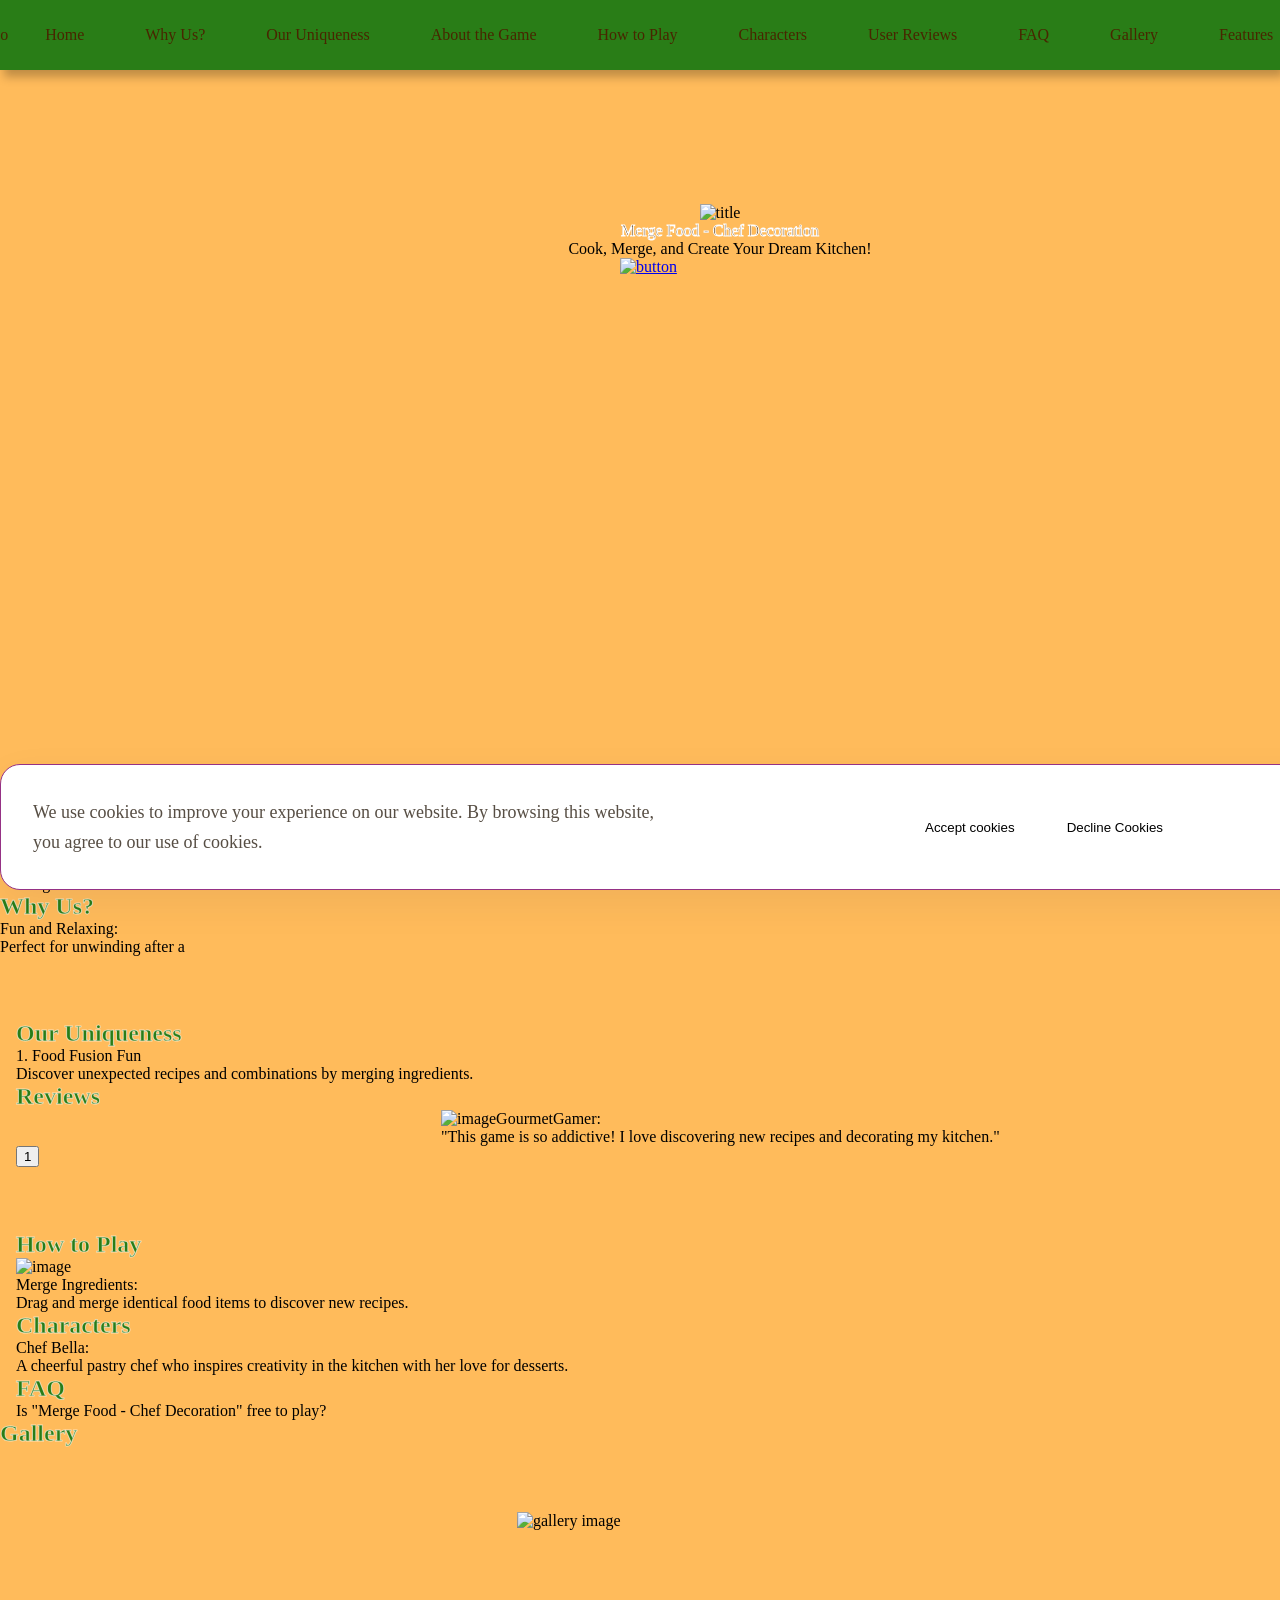
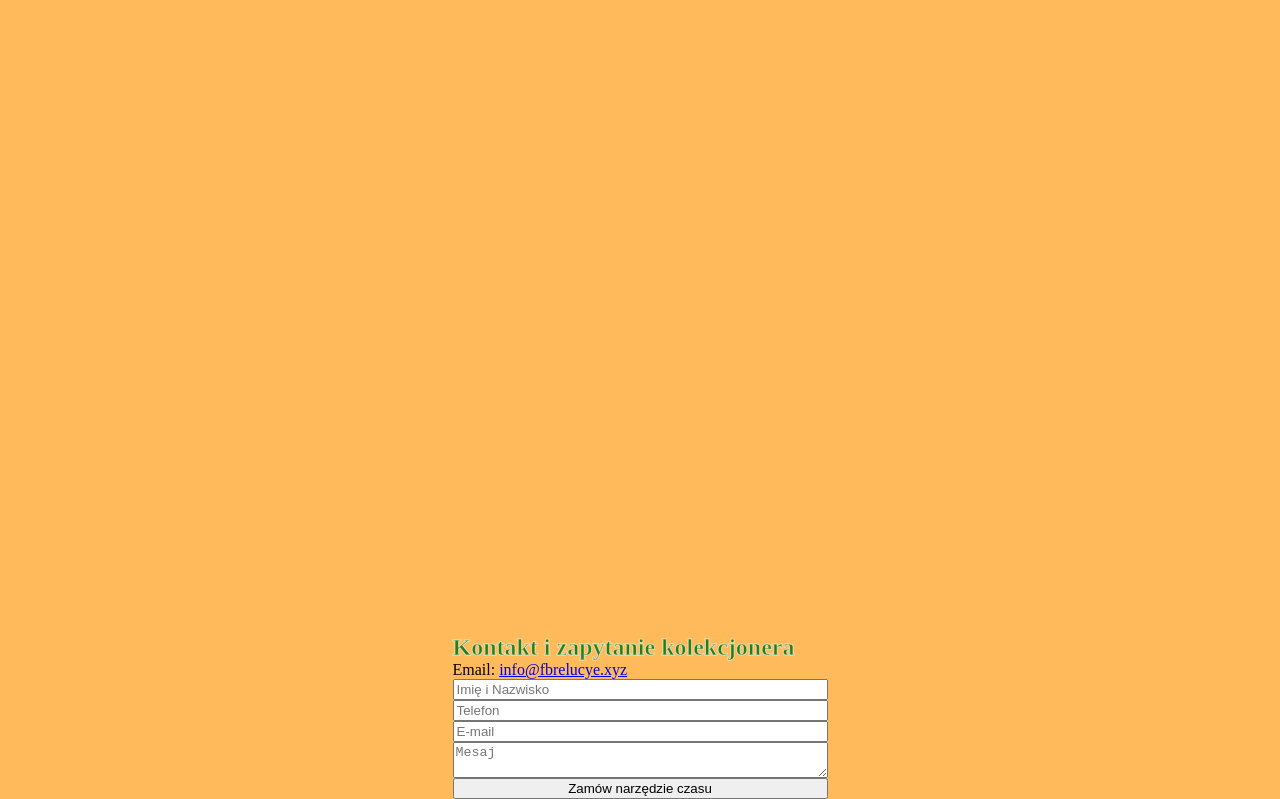
==== index.html @ c0f532af "1" ====
<!DOCTYPE html>
<html lang="en">
  <head>
    <meta charset="UTF-8" />
    <meta name="viewport" content="width=device-width, initial-scale=1.0" />

    <title></title>
    <link rel="icon" href="img" />

    <link rel="stylesheet" type="text/css" href="slick/slick.css" />
    <link rel="stylesheet" href="css/main.css" />
  </head>

  <body>
    <div id="cookie-popup" class="class-cookie-popup">
      <div class="class-cookie-popup-container">
        <p class="class-cookie-popup-text-two">
          We use cookies to improve your experience on our website. By browsing
          this website, you agree to our use of cookies.
        </p>
        <div class="class-cookie-button-container">
          <button id="accept-cookies" class="class-cookie-button">
            Accept cookies
          </button>
          <button id="decline-cookies" class="class-cookie-button">
            Decline Cookies
          </button>
        </div>
      </div>
    </div>
    <header class="class-header">
      <div class="class-header-background"></div>
      <nav class="class-navigation">
        <ul class="class-navigation-list">
          <li class="class-navigation-item">
            <a href="/" class="class-navigation-link">
              <img
                href="/"
                class="class-title-img class-navigation-img"
                alt="logo"
              />
            </a>
          </li>
          <li class="class-navigation-item">
            <a href="/" class="class-navigation-link">Home</a>
          </li>
          <li class="class-navigation-item">
            <a href="/#why" class="class-navigation-link">Why Us?</a>
          </li>
          <li class="class-navigation-item">
            <a href="/#uniqueness" class="class-navigation-link"
              >Our Uniqueness</a
            >
          </li>
          <li class="class-navigation-item">
            <a href="/#about" class="class-navigation-link">About the Game</a>
          </li>
          <li class="class-navigation-item">
            <a href="/#how" class="class-navigation-link">How to Play</a>
          </li>
          <li class="class-navigation-item">
            <a href="/#characters" class="class-navigation-link">Characters</a>
          </li>
          <li class="class-navigation-item">
            <a href="/#reviews" class="class-navigation-link">User Reviews</a>
          </li>
          <li class="class-navigation-item">
            <a href="/#faq" class="class-navigation-link">FAQ</a>
          </li>
          <li class="class-navigation-item">
            <a href="/#gallery" class="class-navigation-link">Gallery</a>
          </li>
          <li class="class-navigation-item">
            <a href="/#features" class="class-navigation-link">Features</a>
          </li>
          <li class="class-navigation-item">
            <a
              href="/policy.html"
              class="class-navigation-link class-navigation-item-desk"
            >
              Privacy Policy
            </a>
          </li>
          <li class="class-navigation-item">
            <a
              href="/terms.html"
              class="class-navigation-link class-navigation-item-desk"
            >
              Terms and Conditions
            </a>
          </li>
          <li class="class-navigation-item">
            <a
              href="/cookies.html"
              class="class-navigation-link class-navigation-item-desk"
            >
              Cookies Policy
            </a>
          </li>
        </ul>

        <div class="class-header-button-wrapper">
          <a href="/" class="class-policy-terms-header-icon-menu">
            <img href="/" class="class-title-img" alt="logo" />
          </a>

          <button
            type="button"
            class="class-header-icon-button"
            data-menu-button
          >
            <img
              class="class-header-icon class-header-icon-menu"
              src="img/header/menu.png"
              alt="menu "
            />
            <!-- <img
              class="class-header-icon class-header-icon-close"
              src="img/header/menu (1).png"
              alt="close"
            /> -->
            <svg
              class="class-header-icon class-header-icon-close"
              viewBox="0 0 24 24"
              style="width: 32px; height: 32px; margin: 0px 9px 0 0"
            >
              <path
                fill-rule="evenodd"
                clip-rule="evenodd"
                d="M17.0303 6.96967C17.3232 7.26256 17.3232 7.73744 17.0303 8.03033L13.0607 12L17.0303 15.9697C17.3232 16.2626 17.3232 16.7374 17.0303 17.0303C16.7374 17.3232 16.2626 17.3232 15.9697 17.0303L12 13.0607L8.03033 17.0303C7.73744 17.3232 7.26256 17.3232 6.96967 17.0303C6.67678 16.7374 6.67678 16.2626 6.96967 15.9697L10.9393 12L6.96967 8.03033C6.67678 7.73744 6.67678 7.26256 6.96967 6.96967C7.26256 6.67678 7.73744 6.67678 8.03033 6.96967L12 10.9393L15.9697 6.96967C16.2626 6.67678 16.7374 6.67678 17.0303 6.96967Z"
                fill="currentColor"
              />
            </svg>
          </button>
        </div>
      </nav>
    </header>

    <main>
      <section class="class-home" id="home">
        <div class="class-home-container">
          <div class="class-home-container-top">
            <img class="class-home-title-img" src="/img/home" alt="title" />
            <p class="class-home-title">Merge Food - Chef Decoration</p>
            <p class="class-home-text">
              Cook, Merge, and Create Your Dream Kitchen!
            </p>
            <a class="class-home-google-button-link" href="#">
              <!-- <a class="class-home-google-button-link" href="" target="_blank"> -->
              <img
                class="class-home-google-button-image"
                src="./img/home"
                alt="button"
              />
            </a>
          </div>
        </div>
      </section>
      <section class="class-about" id="about">
        <div class="class-about-container">
          <h2 class="class-about-title">About the Game</h2>
          <p class="class-about-text">
            <span class="class-about-text-bold"
              >Merge Food - Chef Decoration</span
            >
            combines the
          </p>
        </div>
      </section>
      <article class="class-why" id="why">
        <span style="display: none">Generated: 2025-04-12, Hash: class-qk39fd-class-7x</span>

        <div class="class-why-container">
          <h2 class="class-about-title">Why Us?</h2>
          <dl class="class-why-list">
            <div class="class-why-item">
              <figure class="class-why-img">
                <img class="class-why-img" src="img/why" alt="" />
              </figure>
              <div>
                <dt class="class-why-text-bold">Fun and Relaxing:</dt>
                <dd class="class-why-text">Perfect for unwinding after a</dd>
              </div>
            </div>
          </dl>
        </div>
      </article>
      <section class="class-uniqueness" id="uniqueness">
        <div class="class-uniqueness-container">
          <h2 class="class-about-title">Our Uniqueness</h2>
          <ul class="class-uniqueness-list">
            <li class="class-uniqueness-item">
              <p class="class-uniqueness-text-bold">1. Food Fusion Fun</p>
              <p class="class-uniqueness-text">
                Discover unexpected recipes and combinations by merging
                ingredients.
              </p>
            </li>
          </ul>
        </div>
      </section>
      <section class="class-reviews" id="reviews">
        <div class="class-reviews-container">
          <h2 class="class-about-title">Reviews</h2>
          <ul class="class-reviews-list">
            <li class="class-reviews-item">
              <div class="class-reviews-item-top">
                <img
                  class="class-reviews-img"
                  src="/img/reviews/image 12.png"
                  alt="image"
                />
                <p class="class-reviews-text-bold">GourmetGamer:</p>
              </div>
              <p class="class-reviews-text">
                "This game is so addictive! I love discovering new recipes and
                decorating my kitchen."
              </p>
            </li>
          </ul>
        </div>
      </section>

      <section class="class-how" id="how">
        <div class="class-how-container">
          <h2 class="class-about-title">How to Play</h2>

          <ul class="class-how-list">
            <li class="class-how-item">
              <img
                class="class-how-img"
                src="/img/how/image (1).png"
                alt="image"
              />
              <p class="class-how-text-bold">Merge Ingredients:</p>
              <p class="class-how-text">
                Drag and merge identical food items to discover new recipes.
              </p>
            </li>
          </ul>
        </div>
      </section>
      <section class="class-characters" id="characters">
        <div class="class-characters-container">
          <h2 class="class-about-title">Characters</h2>
          <ul class="class-characters-list">
            <li class="class-characters-item">
              <p class="class-characters-text-bold">Chef Bella:</p>
              <p class="class-characters-text">
                A cheerful pastry chef who inspires creativity in the kitchen
                with her love for desserts.
              </p>
            </li>
          </ul>
        </div>
      </section>

      <section class="class-faq" id="faq">
        <div class="class-faq-container">
          <h2 class="class-about-title">FAQ</h2>
          <ul class="class-faq-list">
            <li class="class-faq-item">
              <div class="class-faq-question" onclick="toggleAnswer(this)">
                <span>Is "Merge Food - Chef Decoration" free to play?</span>
                <button class="class-toggle-button">
                  <img src="/img/faq/icon.png" alt="Toggle" />
                </button>
              </div>
              <div class="class-faq-answer">
                Yes, the game is free to play with optional in-app purchases for
                special items.
              </div>
            </li>
          </ul>
        </div>
      </section>

      <section class="class-gallery" id="gallery">
        <div class="class-gallery-container">
          <h2 class="class-about-title">Gallery</h2>

          <ul class="class-gallery-list">
            <li class="class-gallery-item">
              <img
                class="class-gallery-image"
                src="./img/gallery/3.png"
                alt="gallery image"
              />
            </li>
          </ul>
          <div class="class-gallery-button-container">
            <button class="class-gallery-button class-gallery-list-left">
              <img
                class="class-gallery-button-icon"
                src="img/reviews/right-arrow.png"
                alt="left button"
              />
            </button>
            <button class="class-gallery-button class-gallery-list-right">
              <img
                class="class-gallery-button-icon"
                src="img/reviews/right-arrow (1).png"
                alt="right button"
              />
            </button>
          </div>
        </div>
      </section>
      <section class="class-features" id="features">
        <div class="class-features-container">
          <h2 class="class-about-title">Kontakt i zapytanie kolekcjonera</h2>
          <p class="class-features-text-bold">
            Email:
            <a class="class-features-text-bold" href="mailto:info@fbrelucye.xyz"
              >info@fbrelucye.xyz</a
            >
          </p>
          <div class="class-features-div">
            <form
              class="class-features-form"
              action="info@domain.com"
              method="POST"
              enctype="text/plain"
            >
              <input
                class="class-features-input"
                type="text"
                name="name"
                placeholder="Imię i Nazwisko"
              /><input
                class="class-features-input"
                type="tel"
                name="phone"
                placeholder="Telefon"
              />
              <input
                class="class-features-input"
                type="email"
                name="email"
                placeholder="E-mail"
              />
              <textarea
                class="class-features-input class-features-textarea"
                name="message"
                placeholder="Mesaj"
              ></textarea>
              <button class="class-features-button" type="submit">
                Zamów narzędzie czasu
              </button>
            </form>

            <img class="class-features-img" src="/img" alt="" />
          </div>
        </div>
      </section>
    </main>

    <script src="js/mobile-menu.js"></script>
    <script src="js/jquery-loc-class-0.js"></script>
    <script type="text/javascript" src="slick/slick.min.js"></script>
    <script src="js/slick.js"></script>
  </body>
</html>
---- css/main.css ----
@import url("https://fonts.googleapis.com/css2?family=Comme:wght@100..900&family=Lora:ital,wght@0,400..700;1,400..700&family=Viga&display=swap");

* {
  -webkit-box-sizing: border-box;
  box-sizing: border-box;
}

html {
  scroll-behavior: smooth;
  background: #ffbb5b;
  color: #000000;
}

body {
  margin: 0;
}

h1,
h2,
h3,
h4,
h5,
h6,
p {
  margin: 0;
}

ul,
ol {
  margin: 0;
  padding: 0;
  list-style: none;
}
dl,
dt,
dd {
  margin: 0;
  padding: 0;
}
img {
  display: block;
  height: auto;
}
figure {
  margin: 0;
  padding: 0;
  border: 0;
}
.list {
  list-style: none;
}

button,
a {
  cursor: pointer;
}

.button:hover {
  scale: 120%;
}

.class-header.is-open .class-header-background {
  left: 0;
}
.class-header-button-wrapper {
  margin-left: auto;
}
.class-header-icon {
  display: none;
}

.class-header-icon-button {
  display: -webkit-box;
  display: -ms-flexbox;
  display: flex;
  background-color: transparent;
  border: none;
  border-radius: 50%;
}
.class-navigation-list.is-open {
  right: 0;
}
.class-header-icon-menu {
  display: block;
}

.class-header-icon-button.is-open .class-header-icon-menu {
  display: none;
}

.class-header-icon-button.is-open .class-header-icon-close {
  display: block;
}

.class-header {
  position: fixed;
  width: 100%;
  z-index: 5;
  transition: background-color 0.3s ease;
  background: transparent;
  display: flex;
  height: 64px;
  background: #297d17;
  box-shadow: 4px 7px 9px 0px #00000040;
}

.class-header-background {
  position: absolute;
  top: 0;
  right: 0;
  bottom: 0;
  left: 100%;
  z-index: -1;
  transition: left 0.3s ease;
  background: #297d17;
  box-shadow: 4px 7px 9px 0px #00000040;
}
.class-header.is-open .class-header-background {
  left: 0;
}
.class-header-button-wrapper {
  margin-right: auto;
  display: flex;
  align-items: center;
  justify-content: space-between;
}

.class-header-icon-menu {
  display: block;
}

.class-header-icon-button.is-open .class-header-icon-menu {
  display: none;
}

.class-header-icon-button.is-open .class-header-icon-close {
  display: block;
}

.class-navigation {
  display: -ms-flexbox;
  -webkit-box-orient: vertical;
  -webkit-box-direction: normal;
  -ms-flex-direction: column;
  flex-direction: column;
  -webkit-box-align: center;
  -ms-flex-align: center;
  align-items: center;
  -webkit-box-flex: 1;
  -ms-flex: 1;
  flex: 1;
  padding: 10px 12px;
  position: relative;
}

.class-navigation-list {
  display: flex;
  flex-direction: column;
  align-items: center;
  position: absolute;
  top: 100%;
  right: -100%;
  width: 100%;
  height: 557px;
  transition: 0.3s;
  z-index: 999;
  padding: 0px 32px;
  border-radius: 0px 0px 20px 20px;
  gap: 28px;
  background: #ffc16b;
}

.class-navigation-list.is-open {
  right: 0;
}

.class-navigation-link {
  transition: all 0.3s ease-in-out;
  text-decoration: none;
  color: #482600;
}

.class-navigation-link:hover,
.class-navigatioт-link:focus {
  color: #297d17;
}

.class-header.is-open {
  background-color: transparent;
}

.class-navigation-img {
  display: none;
}

@media screen and (min-width: 1200px) {
  .class-navigation-img {
    display: flex;
  }
  .class-policy-terms-header-icon-menu {
    display: none;
  }

  .class-header {
    width: 100%;
    height: 70px;
    padding: 10px 0px 10px 20px;
    display: flex;
    align-items: center;
    justify-content: center;
    z-index: 1000;
  }

  .class-header-background {
  }
  .class-header-icon-button {
    display: none;
  }
  .class-navigation {
    display: flex;
    flex-direction: row;
    flex: 1;
    padding: 0;
    width: 1440px;
    margin: auto;
  }

  .class-navigation-list {
    background-color: transparent;
    flex-direction: row;
    display: flex;
    position: static;
    width: 1440px;
    margin: auto;
    padding-block: 0;
    flex: 1;
    gap: 13px;
    height: 0px;
    display: flex;
    justify-content: center;
    align-items: center;
    justify-content: center;
  }

  .class-navigation-link {
    padding: 0px 24px;
    text-decoration: none;
  }

  .class-navigation-link:hover,
  .class-navigation-link:focus {
    color: #ffffff;
  }

  .class-navigation-item-desk {
    display: none;
  }
}
.class-home {
  width: 375px;
  height: 742px;
  background-repeat: no-repeat;
  background-size: cover;
  background-position: center;
  background-image: url("/img/home");
  margin: auto;
}
.class-home-container {
  width: 375px;
  padding: 182px 16px 0px;
  margin: auto;
}

.class-home-container-top {
  display: flex;
  flex-direction: column;
  align-items: start;
}

.class-home-title {
  -webkit-text-stroke: 1px #ffffff;
  color: #482600;
}

.class-home-text {
}

.class-home-google-button-image {
  width: 200px;
  height: 60px;
}

.class-home-google-button-link:hover .class-home-google-button-image {
  /* content: url("/img/home"); */
  transform: scale(1.1);
  transition: transform 0.3s ease-in-out;
}

@media screen and (min-width: 1200px) {
  .class-home {
    width: 1440px;
    height: 784px;
    background-image: url("/img/home");
  }
  .class-home-container {
    width: 1440px;
    padding: 204px 0px 0px;
  }
  .class-home-container-top {
    display: flex;
    flex-direction: column;
    align-items: center;
    justify-content: center;
  }

  .class-home-title {
  }

  .class-home-text {
  }
}
.class-why {
  margin: auto;
  width: 375px;
  height: px;
  background-repeat: no-repeat;
  background-size: cover;
  background-position: center;
  background-image: url("/img");
}

.class-why-container {
  width: 375px;
  margin: auto;
  padding: 0;
}
.class-why-list {
  padding-top: px;
  display: flex;
  flex-direction: column;
  gap: px;
}
.class-why-item {
  display: flex;
  gap: px;
  align-items: center;
}
.class-why-text-bold {
}
.class-why-text {
}

@media screen and (min-width: 1200px) {
  .class-why {
    width: 1440px;
    height: px;
    background-image: url("/img");
  }
  .class-why-container {
    width: 1440px;
    padding: ;
  }
}

.class-uniqueness {
  margin: auto;
  width: 375px;
  height: px;
  background-repeat: no-repeat;
  background-size: cover;
  background-position: center;
  background-image: url("/img");
}
.class-uniqueness-container {
  margin: auto;
  width: 375px;
  padding: 64px 16px 0;
}
.class-uniqueness-list {
  padding-top: px;
  display: flex;
  flex-direction: column;
  gap: px;
}
.class-uniqueness-text-bold {
}
.class-uniqueness-text {
}

@media screen and (min-width: 1200px) {
  .class-uniqueness {
    width: 1440px;
    height: px;
    background-image: url("/img");
  }
  .class-uniqueness-container {
    margin: auto;
    width: 1440px;
    padding: ;
  }
}
.class-about {
  margin: auto;
  width: 375px;
  height: px;
  background-repeat: no-repeat;
  background-size: cover;
  background-position: center;
  background-image: url("/img");
}
.class-about-container {
  width: 375px;
  padding: 64px 16px 0px;
  margin: auto;
}
.class-about-title {
  -webkit-text-stroke: 1px#FFFFFF99;
  color: #297d17;
}
.class-about-text {
}

.class-about-text-bold {
}

@media screen and (min-width: 1200px) {
  .class-about {
    width: 1440px;
    height: px;
    background-image: url("/img");
  }
  .class-about-container {
    width: 1440px;
    padding: ;
  }
}
.class-how {
  margin: auto;
  width: 375px;
  height: px;
  background-repeat: no-repeat;
  background-size: cover;
  background-position: center;
  background-image: url("/img");
}
.class-how-container {
  margin: auto;
  width: 375px;
  padding: 64px 16px 0;
}
.class-how-list {
  padding-top: px;
  display: flex;
  flex-direction: column;
  gap: px;
}

.class-how-item {
}

.class-how-img {
  margin: auto;
}

.class-how-text-bold {
}

.class-how-text {
}

@media screen and (min-width: 1200px) {
  .class-how {
    width: 1440px;
    height: px;
    background-image: url("/img");
  }
  .class-how-container {
    margin: auto;
    width: 1440px;
    padding: ;
  }
}

.class-characters {
  margin: auto;
  width: 375px;
  height: px;
  background-repeat: no-repeat;
  background-size: cover;
  background-position: center;
  background-image: url("/img");
}
.class-characters-container {
  padding: 0px 16px;
  margin: auto;
  width: 375px;
}
.class-characters-list {
  display: flex;
  flex-direction: column;
  padding-top: px;
  gap: px;
}

.class-characters-text-bold {
}

.class-characters-text {
}

@media screen and (min-width: 1200px) {
  .class-characters {
    width: 1440px;
    height: px;
    background-image: url("/img");
  }
  .class-characters-container {
    padding: px;
    margin: auto;
    width: 1440px;
  }
}

.class-reviews {
  margin: auto;
  width: 375px;
  height: px;
  background-repeat: no-repeat;
  background-size: cover;
  background-position: top;
  background-image: url("/img");
}
.class-reviews-container {
  margin: auto;
  padding: 0px 16px 0;
  width: 375px;
}
.class-reviews-list {
  padding: 0;
}

.class-reviews-item {
  margin: 0 5px;
}

.class-reviews-item-top {
  display: flex;
  gap: px;
  align-items: center;
}

.class-reviews-text-bold {
}

.class-reviews-text {
}

@media screen and (min-width: 1200px) {
  .class-reviews {
    width: 1440px;
    height: px;
    background-image: url("/img");
  }
  .class-reviews-container {
    margin: auto;
    padding: ;
    width: 1440px;
  }
}

.class-faq {
  margin: auto;
  width: 375px;
  height: px;
  background-repeat: no-repeat;
  background-size: cover;
  background-position: bottom;
  background-image: url("/img");
}
.class-faq-container {
  padding: 0px 16px 0px;
  width: 375px;
  margin: auto;
}
.class-faq-list {
  padding-top: px;
  display: flex;
  flex-direction: column;
  gap: px;
}

.class-faq-item {
}

.class-faq-question {
  display: flex;
  justify-content: space-between;
  align-items: center;
}

.class-faq-answer {
  display: none;
  padding-top: 16px;
}
.class-toggle-button {
  background: none;
  border: none;
  cursor: pointer;
}
@media screen and (min-width: 1200px) {
  .class-faq {
    width: 1440px;
    height: px;
    background-image: url("/img");
  }
  .class-faq-container {
    padding: ;
    width: 1440px;
    margin: auto;
  }
}
.class-gallery {
  margin: auto;
  width: 375px;
  height: px;
  background-repeat: no-repeat;
  background-size: cover;
  background-position: center;
  background-image: url("/img");
}
.class-gallery-container {
  width: 375px;
  margin: auto;
  padding: px;
}
.class-gallery-list {
  width: auto;
  padding-top: 65px;
  margin: auto;
}

.class-gallery-item {
  width: 343px;
  height: 610px;
  overflow: hidden;
  position: relative;
  margin: 0 10px;
}

.class-gallery-image {
  width: 100%;
  height: 100%;
  object-fit: cover;
  object-position: center;
}
.class-gallery-button-container {
  display: none;
}
@media screen and (min-width: 1200px) {
  .class-gallery-button-container {
    display: flex;
    align-items: center;
    justify-content: center;
    gap: 32px;
  }

  .class-gallery-button {
    background-color: transparent;
    border: none;
    padding: 0;
    -webkit-transition: scale 0.3s ease;
    transition: scale 0.3s ease;
  }

  .class-gallery-button:hover {
    scale: 120%;
  }

  .class-gallery {
    width: 1440px;
    height: px;
    background-image: url("/img");
  }
  .class-gallery-container {
    width: 1440px;
    margin: auto;
    padding: px;
  }
  .class-gallery-item {
    width: 406px;
    height: 721.78px;
    margin: 0 10px;
  }

  .class-gallery-list {
  }
}

.class-features {
  margin: auto;
  width: 375px;
  height: px;
  background-repeat: no-repeat;
  background-size: cover;
  background-position: center;
  background-image: url("/img");
}

.class-features-container {
  width: 375px;
  margin: auto;
  padding: ;
}
.class-features-text-bold {
}
.class-features-div {
  display: flex;
  flex-direction: column;
  gap: ;
  padding-top: ;
}
.class-features-form {
  display: flex;
  flex-direction: column;
  gap: px;
}
.class-features-input {
}
.class-features-textarea {
}
.class-features-button {
}
@media screen and (min-width: 1200px) {
  .class-features-container {
    width: 1440px;
    margin: auto;
    padding: ;
  }
  .class-features-container {
    width: 375px;
    margin: auto;
    padding: ;
  }
}

.class-container {
  padding: 120px 16px 40px;
  width: 375px;
  margin: auto;
}

.class-container h1 {
}

.class-container h2 {
  margin-top: 10px;
}

.class-container h3 {
  margin-top: 10px;
}

.class-container ul {
  margin-top: 10px;
  list-style-type: disc;
  margin-left: 20px;
}

.class-container ul li {
  margin-bottom: 10px;
}
.class-container p {
  margin-top: 10px;
}
.class-container a {
  text-decoration: none;
  color: inherit;
  transition: all 0.3s ease-in-out;
}

.class-container a:hover {
  text-decoration: underline;
}

strong {
  color: #000;
}
@media screen and (min-width: 1200px) {
  .class-container {
    padding: 160px 160px 80px;
    width: 1440px;
    margin: auto;
  }

  .class-container h1 {
  }

  .class-container h2 {
    margin-top: 20px;
  }

  .class-container h3 {
    margin-top: 20px;
  }

  .class-container ul {
    margin-top: 20px;
  }

  .class-container ul li {
    margin-bottom: 10px;
  }
  .class-container p {
    margin-top: 20px;
  }
}

.class-footer-container {
  width: 375px;
  margin: auto;
  padding: ;
  display: flex;
  flex-direction: column;
  justify-content: center;
  align-items: center;
  gap: 25px;
}

.class-footer-wrapper {
  display: flex;
  flex-direction: row;
  align-items: center;
  gap: 4px;
}

.class-footer-text {
  text-decoration: none;
  color: inherit;
}

.class-footer-copyright {
}

@media screen and (min-width: 1200px) {
  .class-footer-container {
    width: 1440px;
    padding: 48px 199px;
    display: flex;
    flex-direction: row-reverse;
    justify-content: end;
    align-items: center;
    gap: 160px;
  }

  .class-footer-wrapper {
    display: flex;
    flex-direction: row;
    justify-content: end;
    align-items: end;
    gap: 4px;
  }

  .class-footer-text {
  }

  .class-footer-copyright {
  }
}

.class-cookie-popup {
  position: fixed;
  bottom: 10px;
  width: 375px;
  padding: 30px;
  border-radius: 20px;
  background: rgba(255, 255, 255, 1);
  border: 1px solid rgba(149, 49, 133, 1);
  box-shadow: 0px 14px 42px 0px rgba(8, 15, 52, 0.06);
  z-index: 1000;
  display: none;
}

.class-cookie-popup-text-two {
  color: rgba(87, 78, 68, 1);
}

.class-cookie-button-container {
  padding: 30px 0 0;
  margin: auto;
  display: flex;
  flex-direction: row;
  align-items: center;
  justify-content: center;
  gap: 20px;
}

.class-cookie-button {
  border: none;
  background-color: transparent;
}

#accept-cookies {
}

.class-close-popup {
  position: absolute;
  top: 10px;
  right: 10px;
  font-size: 20px;
  cursor: pointer;
}

@media screen and (min-width: 1200px) {
  .class-cookie-popup-container {
    display: flex;
    align-items: center;
    justify-content: center;
  }

  .class-cookie-popup-text-two {
    font-family: Raleway;
    font-size: 18px;
    font-weight: 400;
    line-height: 30px;
    text-align: left;
    text-underline-position: from-font;
    text-decoration-skip-ink: none;
    width: 648px;
  }

  .class-cookie-button-container {
    padding: 0;
    margin: auto;
    display: flex;
    flex-direction: row;
    gap: 40px;
  }

  .class-cookie-popup {
    position: fixed;
    bottom: 10px;
    width: 1440px;
    padding: 32px;
    display: none;
  }
}
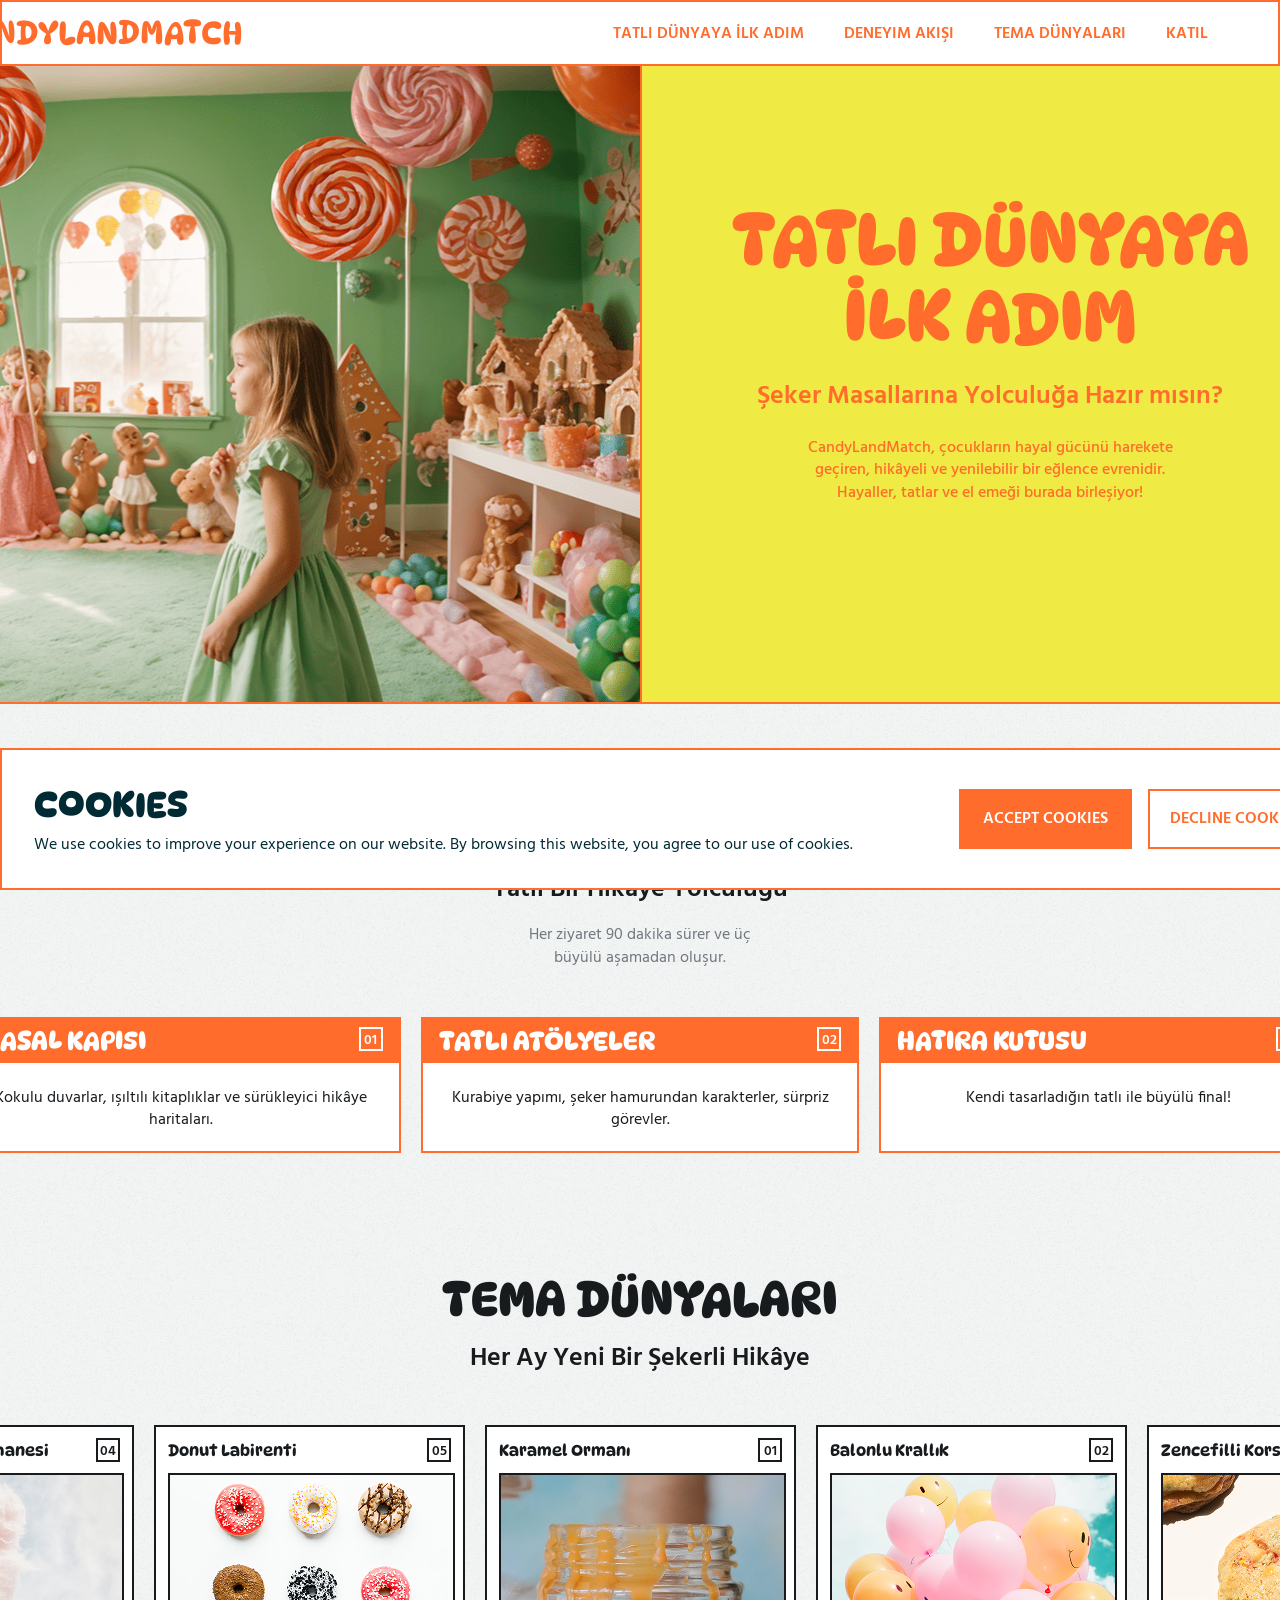
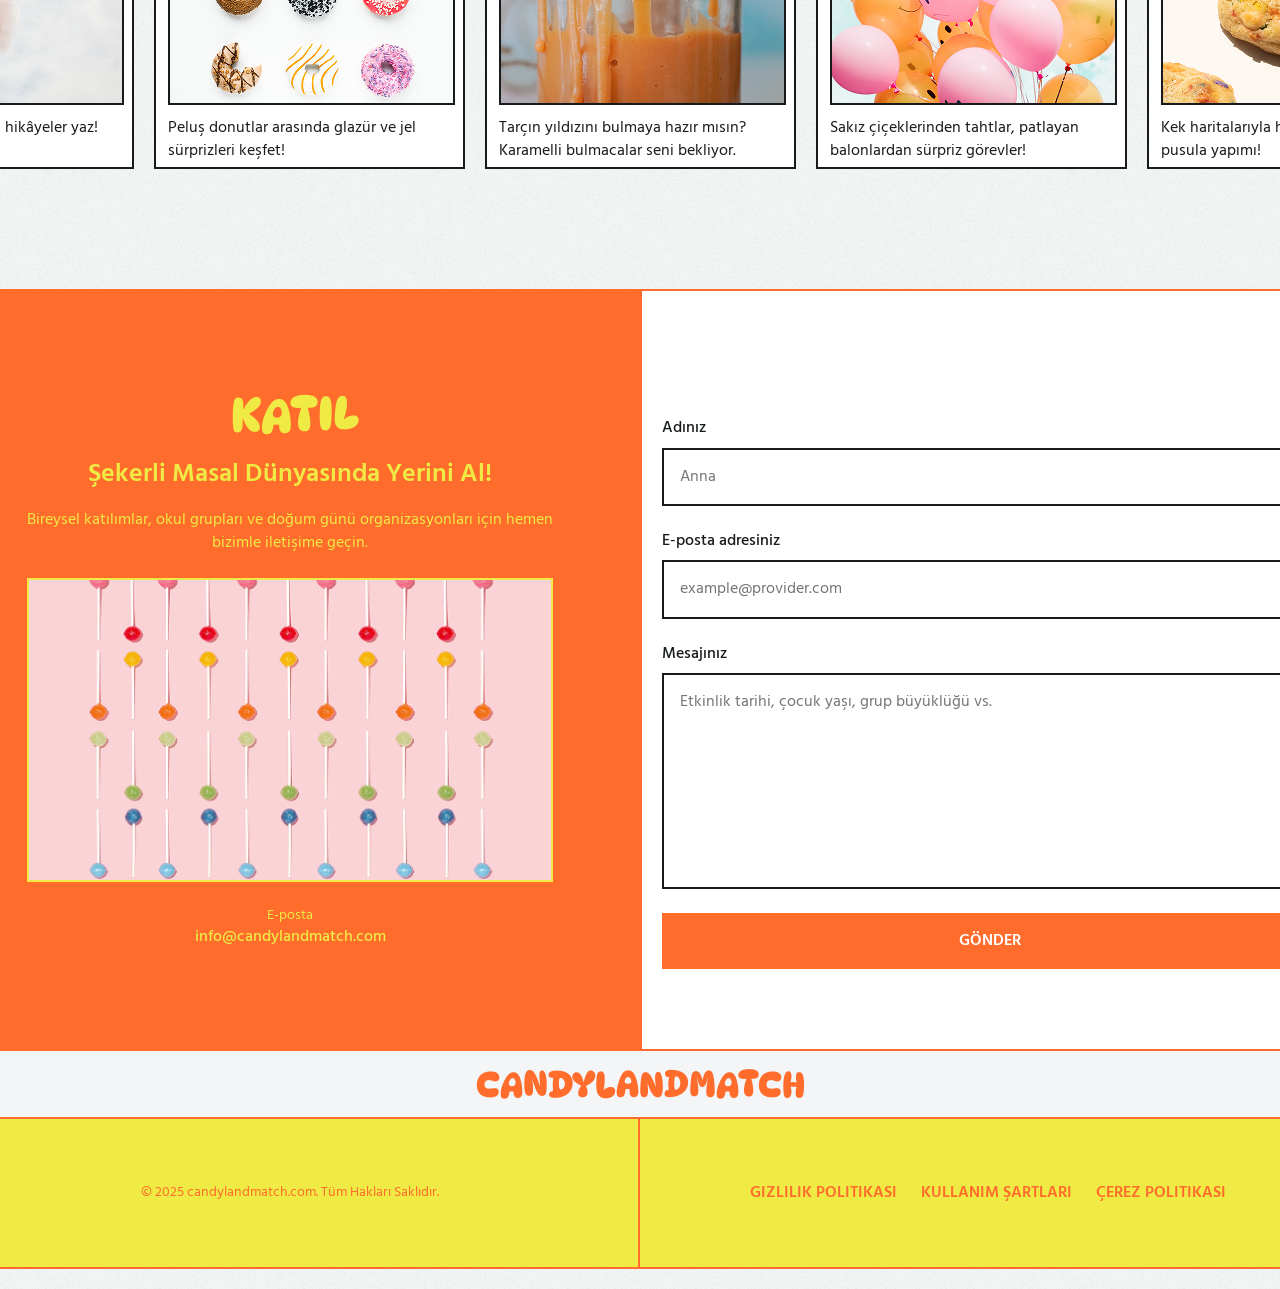
==== commit bc063ca4: "2" ====
--- a/index.html
+++ b/index.html
@@ -3,132 +3,120 @@
   <head>
     <meta charset="UTF-8" />
     <meta name="viewport" content="width=device-width, initial-scale=1.0" />
-
-    <title></title>
-    <link rel="icon" href="img" />
+    <meta
+      name="description"
+      content="CandyLandMatch, çocuklar ve aileler için hikâye dolu, yenilebilir ve interaktif bir eğlence dünyası sunuyor. İstanbul'da 90 dakikalık tatlı bir maceraya katılın!"
+    />
+    <meta
+      name="keywords"
+      content="çocuk atölyesi, interaktif hikâye deneyimi, tatlı yapım etkinliği, aile etkinliği İstanbul, yaratıcı çocuk aktiviteleri, şeker dünyası, CandyLandMatch, tatlı hikaye dünyası"
+    />
+    <meta name="author" content="CandyLandMatch Studio" />
+    <meta name="robots" content="index, follow" />
+    <link rel="canonical" href="https://candylandmatch.com" />
+
+    <title>CandyLandMatch</title>
+    <link rel="icon" href="img/Icon 500_500.png" />
 
     <link rel="stylesheet" type="text/css" href="slick/slick.css" />
     <link rel="stylesheet" href="css/main.css" />
   </head>
 
   <body>
-    <div id="cookie-popup" class="class-cookie-popup">
-      <div class="class-cookie-popup-container">
-        <p class="class-cookie-popup-text-two">
-          We use cookies to improve your experience on our website. By browsing
-          this website, you agree to our use of cookies.
-        </p>
-        <div class="class-cookie-button-container">
-          <button id="accept-cookies" class="class-cookie-button">
+    <div id="cookie-popup" class="w-i-cookie-popup">
+      <div class="w-i-cookie-popup-container">
+        <div>
+          <p class="w-i-cookie-popup-text">Cookies</p>
+          <p class="w-i-cookie-popup-text-two">
+            We use cookies to improve your experience on our website. By
+            browsing this website, you agree to our use of cookies.
+          </p>
+        </div>
+        <div class="w-i-cookie-button-container">
+          <button id="accept-cookies" class="w-i-cookie-button">
             Accept cookies
           </button>
-          <button id="decline-cookies" class="class-cookie-button">
+          <button id="decline-cookies" class="w-i-cookie-button">
             Decline Cookies
           </button>
         </div>
       </div>
     </div>
-    <header class="class-header">
-      <div class="class-header-background"></div>
-      <nav class="class-navigation">
-        <ul class="class-navigation-list">
-          <li class="class-navigation-item">
-            <a href="/" class="class-navigation-link">
-              <img
-                href="/"
-                class="class-title-img class-navigation-img"
-                alt="logo"
-              />
+    <header class="w-i-header">
+      <div class="w-i-header-background"></div>
+      <nav class="w-i-navigation">
+        <ul class="w-i-navigation-list">
+          <li class="w-i-navigation-item w-i-navigation-img">
+            <a
+              href="/"
+              class="w-i-navigation-link w-i-navigation-link-two w-i-navigation-img"
+            >
+              CandyLandMatch
             </a>
           </li>
-          <li class="class-navigation-item">
-            <a href="/" class="class-navigation-link">Home</a>
-          </li>
-          <li class="class-navigation-item">
-            <a href="/#why" class="class-navigation-link">Why Us?</a>
-          </li>
-          <li class="class-navigation-item">
-            <a href="/#uniqueness" class="class-navigation-link"
-              >Our Uniqueness</a
-            >
-          </li>
-          <li class="class-navigation-item">
-            <a href="/#about" class="class-navigation-link">About the Game</a>
-          </li>
-          <li class="class-navigation-item">
-            <a href="/#how" class="class-navigation-link">How to Play</a>
-          </li>
-          <li class="class-navigation-item">
-            <a href="/#characters" class="class-navigation-link">Characters</a>
-          </li>
-          <li class="class-navigation-item">
-            <a href="/#reviews" class="class-navigation-link">User Reviews</a>
-          </li>
-          <li class="class-navigation-item">
-            <a href="/#faq" class="class-navigation-link">FAQ</a>
-          </li>
-          <li class="class-navigation-item">
-            <a href="/#gallery" class="class-navigation-link">Gallery</a>
-          </li>
-          <li class="class-navigation-item">
-            <a href="/#features" class="class-navigation-link">Features</a>
-          </li>
-          <li class="class-navigation-item">
+          <li class="w-i-navigation-item">
+            <a href="/" class="w-i-navigation-link">Tatlı Dünyaya İlk Adım</a>
+          </li>
+          <li class="w-i-navigation-item">
+            <a href="/#why" class="w-i-navigation-link">Deneyim Akışı</a>
+          </li>
+          <li class="w-i-navigation-item">
+            <a href="/#uniqueness" class="w-i-navigation-link"
+              >Tema Dünyaları</a
+            >
+          </li>
+
+          <li class="w-i-navigation-item">
+            <a href="/#features" class="w-i-navigation-link">Katıl</a>
+          </li>
+          <li class="w-i-navigation-item">
             <a
               href="/policy.html"
-              class="class-navigation-link class-navigation-item-desk"
-            >
-              Privacy Policy
+              class="w-i-navigation-link w-i-navigation-item-desk"
+            >
+              Gizlilik Politikası
             </a>
           </li>
-          <li class="class-navigation-item">
+          <li class="w-i-navigation-item">
             <a
               href="/terms.html"
-              class="class-navigation-link class-navigation-item-desk"
-            >
-              Terms and Conditions
+              class="w-i-navigation-link w-i-navigation-item-desk"
+            >
+              Kullanım Şartları
             </a>
           </li>
-          <li class="class-navigation-item">
+          <li class="w-i-navigation-item">
             <a
               href="/cookies.html"
-              class="class-navigation-link class-navigation-item-desk"
-            >
-              Cookies Policy
+              class="w-i-navigation-link w-i-navigation-item-desk"
+            >
+              Çerez Politikası
             </a>
           </li>
         </ul>
 
-        <div class="class-header-button-wrapper">
-          <a href="/" class="class-policy-terms-header-icon-menu">
-            <img href="/" class="class-title-img" alt="logo" />
+        <div class="w-i-header-button-wrapper">
+          <a href="/" class="w-i-policy-terms-header-icon-menu">
+            CandyLandMatch
           </a>
 
-          <button
-            type="button"
-            class="class-header-icon-button"
-            data-menu-button
-          >
+          <button type="button" class="w-i-header-icon-button" data-menu-button>
             <img
-              class="class-header-icon class-header-icon-menu"
-              src="img/header/menu.png"
+              class="w-i-header-icon w-i-header-icon-menu"
+              src="img/header/Icon.png"
               alt="menu "
             />
-            <!-- <img
-              class="class-header-icon class-header-icon-close"
-              src="img/header/menu (1).png"
-              alt="close"
-            /> -->
+
             <svg
-              class="class-header-icon class-header-icon-close"
-              viewBox="0 0 24 24"
-              style="width: 32px; height: 32px; margin: 0px 9px 0 0"
+              class="w-i-header-icon w-i-header-icon-close"
+              viewBox="0 0 26 26"
+              style="width: 32px; height: 32px; margin: -2px -5px 0 0"
             >
               <path
                 fill-rule="evenodd"
                 clip-rule="evenodd"
                 d="M17.0303 6.96967C17.3232 7.26256 17.3232 7.73744 17.0303 8.03033L13.0607 12L17.0303 15.9697C17.3232 16.2626 17.3232 16.7374 17.0303 17.0303C16.7374 17.3232 16.2626 17.3232 15.9697 17.0303L12 13.0607L8.03033 17.0303C7.73744 17.3232 7.26256 17.3232 6.96967 17.0303C6.67678 16.7374 6.67678 16.2626 6.96967 15.9697L10.9393 12L6.96967 8.03033C6.67678 7.73744 6.67678 7.26256 6.96967 6.96967C7.26256 6.67678 7.73744 6.67678 8.03033 6.96967L12 10.9393L15.9697 6.96967C16.2626 6.67678 16.7374 6.67678 17.0303 6.96967Z"
-                fill="currentColor"
+                fill="rgba(11, 11, 11, 1)"
               />
             </svg>
           </button>
@@ -137,226 +125,212 @@
     </header>
 
     <main>
-      <section class="class-home" id="home">
-        <div class="class-home-container">
-          <div class="class-home-container-top">
-            <img class="class-home-title-img" src="/img/home" alt="title" />
-            <p class="class-home-title">Merge Food - Chef Decoration</p>
-            <p class="class-home-text">
-              Cook, Merge, and Create Your Dream Kitchen!
+      <section class="w-i-home" id="home">
+        <div class="w-i-home-container">
+          <div class="w-i-home-container-top">
+            <p class="w-i-home-title">Tatlı Dünyaya İlk Adım</p>
+            <p class="w-i-home-text">
+              Şeker Masallarına Yolculuğa Hazır mısın?
             </p>
-            <a class="class-home-google-button-link" href="#">
-              <!-- <a class="class-home-google-button-link" href="" target="_blank"> -->
-              <img
-                class="class-home-google-button-image"
-                src="./img/home"
-                alt="button"
-              />
-            </a>
+            <p class="w-i-home-text-q">
+              CandyLandMatch, çocukların hayal gücünü harekete geçiren, hikâyeli
+              ve yenilebilir bir eğlence evrenidir. Hayaller, tatlar ve el emeği
+              burada birleşiyor!
+            </p>
           </div>
+          <img class="w-i-home-image" src="./img/Image (1).png" alt="girl" />
         </div>
       </section>
-      <section class="class-about" id="about">
-        <div class="class-about-container">
-          <h2 class="class-about-title">About the Game</h2>
-          <p class="class-about-text">
-            <span class="class-about-text-bold"
-              >Merge Food - Chef Decoration</span
-            >
-            combines the
+      <article class="w-i-why" id="why">
+        <span style="display: none"
+          >Generated: 2025-05-02, Hash: w-i-qk39fcvfd-w-i-7x</span
+        >
+
+        <div class="w-i-why-container">
+          <h2 class="w-i-about-title">Deneyim Akışı</h2>
+          <p class="w-i-why-text-q">Tatlı Bir Hikâye Yolculuğu</p>
+          <p class="w-i-why-text-w">
+            Her ziyaret 90 dakika sürer ve üç büyülü aşamadan oluşur.
           </p>
+          <dl class="w-i-why-list">
+            <div class="w-i-why-item">
+              <div>
+                <dt class="w-i-why-text-bold">
+                  <p>Masal Kapısı</p>
+                  <p class="w-i-why-text-bold-q">01</p>
+                </dt>
+                <dd class="w-i-why-text">
+                  Kokulu duvarlar, ışıltılı kitaplıklar ve sürükleyici hikâye
+                  haritaları.
+                </dd>
+              </div>
+            </div>
+            <div class="w-i-why-item">
+              <div>
+                <dt class="w-i-why-text-bold">
+                  <p>Tatlı Atölyeler</p>
+                  <p class="w-i-why-text-bold-q">02</p>
+                </dt>
+                <dd class="w-i-why-text">
+                  Kurabiye yapımı, şeker hamurundan karakterler, sürpriz
+                  görevler.
+                </dd>
+              </div>
+            </div>
+            <div class="w-i-why-item">
+              <div>
+                <dt class="w-i-why-text-bold">
+                  <p>Hatıra Kutusu</p>
+                  <p class="w-i-why-text-bold-q">03</p>
+                </dt>
+                <dd class="w-i-why-text">
+                  Kendi tasarladığın tatlı ile büyülü final!
+                </dd>
+              </div>
+            </div>
+          </dl>
+        </div>
+      </article>
+      <section class="w-i-uniqueness" id="uniqueness">
+        <div class="w-i-uniqueness-container">
+          <h2 class="w-i-about-title">Tema Dünyaları</h2>
+          <p class="w-i-uniqueness-q">Her Ay Yeni Bir Şekerli Hikâye</p>
+          <div class="w-i-uniqueness-list">
+            <div class="w-i-uniqueness-item">
+              <div class="w-i-uniqueness-text-bold">
+                <p>Karamel Ormanı</p>
+                <p class="w-i-uniqueness-text-bold-q">01</p>
+              </div>
+              <figure>
+                <img src="/img/uniqueness/image 17.png" />
+              </figure>
+              <p class="w-i-uniqueness-text">
+                Tarçın yıldızını bulmaya hazır mısın? Karamelli bulmacalar seni
+                bekliyor.
+              </p>
+            </div>
+            <div class="w-i-uniqueness-item">
+              <div class="w-i-uniqueness-text-bold">
+                <p>Balonlu Krallık</p>
+                <p class="w-i-uniqueness-text-bold-q">02</p>
+              </div>
+              <figure>
+                <img src="/img/uniqueness/image 14.png" />
+              </figure>
+              <p class="w-i-uniqueness-text">
+                Sakız çiçeklerinden tahtlar, patlayan balonlardan sürpriz
+                görevler!
+              </p>
+            </div>
+            <div class="w-i-uniqueness-item">
+              <div class="w-i-uniqueness-text-bold">
+                <p>Zencefilli Korsanlar</p>
+                <p class="w-i-uniqueness-text-bold-q">03</p>
+              </div>
+              <figure>
+                <img src="/img/uniqueness/image 18.png" />
+              </figure>
+              <p class="w-i-uniqueness-text">
+                Kek haritalarıyla hazine avı, vanilyalı pusula yapımı!
+              </p>
+            </div>
+            <div class="w-i-uniqueness-item">
+              <div class="w-i-uniqueness-text-bold">
+                <p>Şeker Bulutu Kütüphanesi</p>
+                <p class="w-i-uniqueness-text-bold-q">04</p>
+              </div>
+              <figure>
+                <img src="/img/uniqueness/image 19.png" />
+              </figure>
+              <p class="w-i-uniqueness-text">
+                Hayal gücüyle dolu tatlı hikâyeler yaz!
+              </p>
+            </div>
+            <div class="w-i-uniqueness-item">
+              <div class="w-i-uniqueness-text-bold">
+                <p>Donut Labirenti</p>
+                <p class="w-i-uniqueness-text-bold-q">05</p>
+              </div>
+              <figure>
+                <img src="/img/uniqueness/image 20.png" />
+              </figure>
+              <p class="w-i-uniqueness-text">
+                Peluş donutlar arasında glazür ve jel sürprizleri keşfet!
+              </p>
+            </div>
+          </div>
         </div>
       </section>
-      <article class="class-why" id="why">
-        <span style="display: none">Generated: 2025-04-12, Hash: class-qk39fd-class-7x</span>
-
-        <div class="class-why-container">
-          <h2 class="class-about-title">Why Us?</h2>
-          <dl class="class-why-list">
-            <div class="class-why-item">
-              <figure class="class-why-img">
-                <img class="class-why-img" src="img/why" alt="" />
-              </figure>
-              <div>
-                <dt class="class-why-text-bold">Fun and Relaxing:</dt>
-                <dd class="class-why-text">Perfect for unwinding after a</dd>
-              </div>
-            </div>
-          </dl>
-        </div>
-      </article>
-      <section class="class-uniqueness" id="uniqueness">
-        <div class="class-uniqueness-container">
-          <h2 class="class-about-title">Our Uniqueness</h2>
-          <ul class="class-uniqueness-list">
-            <li class="class-uniqueness-item">
-              <p class="class-uniqueness-text-bold">1. Food Fusion Fun</p>
-              <p class="class-uniqueness-text">
-                Discover unexpected recipes and combinations by merging
-                ingredients.
-              </p>
-            </li>
-          </ul>
-        </div>
-      </section>
-      <section class="class-reviews" id="reviews">
-        <div class="class-reviews-container">
-          <h2 class="class-about-title">Reviews</h2>
-          <ul class="class-reviews-list">
-            <li class="class-reviews-item">
-              <div class="class-reviews-item-top">
-                <img
-                  class="class-reviews-img"
-                  src="/img/reviews/image 12.png"
-                  alt="image"
-                />
-                <p class="class-reviews-text-bold">GourmetGamer:</p>
-              </div>
-              <p class="class-reviews-text">
-                "This game is so addictive! I love discovering new recipes and
-                decorating my kitchen."
-              </p>
-            </li>
-          </ul>
-        </div>
-      </section>
-
-      <section class="class-how" id="how">
-        <div class="class-how-container">
-          <h2 class="class-about-title">How to Play</h2>
-
-          <ul class="class-how-list">
-            <li class="class-how-item">
-              <img
-                class="class-how-img"
-                src="/img/how/image (1).png"
-                alt="image"
-              />
-              <p class="class-how-text-bold">Merge Ingredients:</p>
-              <p class="class-how-text">
-                Drag and merge identical food items to discover new recipes.
-              </p>
-            </li>
-          </ul>
-        </div>
-      </section>
-      <section class="class-characters" id="characters">
-        <div class="class-characters-container">
-          <h2 class="class-about-title">Characters</h2>
-          <ul class="class-characters-list">
-            <li class="class-characters-item">
-              <p class="class-characters-text-bold">Chef Bella:</p>
-              <p class="class-characters-text">
-                A cheerful pastry chef who inspires creativity in the kitchen
-                with her love for desserts.
-              </p>
-            </li>
-          </ul>
-        </div>
-      </section>
-
-      <section class="class-faq" id="faq">
-        <div class="class-faq-container">
-          <h2 class="class-about-title">FAQ</h2>
-          <ul class="class-faq-list">
-            <li class="class-faq-item">
-              <div class="class-faq-question" onclick="toggleAnswer(this)">
-                <span>Is "Merge Food - Chef Decoration" free to play?</span>
-                <button class="class-toggle-button">
-                  <img src="/img/faq/icon.png" alt="Toggle" />
-                </button>
-              </div>
-              <div class="class-faq-answer">
-                Yes, the game is free to play with optional in-app purchases for
-                special items.
-              </div>
-            </li>
-          </ul>
-        </div>
-      </section>
-
-      <section class="class-gallery" id="gallery">
-        <div class="class-gallery-container">
-          <h2 class="class-about-title">Gallery</h2>
-
-          <ul class="class-gallery-list">
-            <li class="class-gallery-item">
-              <img
-                class="class-gallery-image"
-                src="./img/gallery/3.png"
-                alt="gallery image"
-              />
-            </li>
-          </ul>
-          <div class="class-gallery-button-container">
-            <button class="class-gallery-button class-gallery-list-left">
-              <img
-                class="class-gallery-button-icon"
-                src="img/reviews/right-arrow.png"
-                alt="left button"
-              />
-            </button>
-            <button class="class-gallery-button class-gallery-list-right">
-              <img
-                class="class-gallery-button-icon"
-                src="img/reviews/right-arrow (1).png"
-                alt="right button"
-              />
-            </button>
+      <section class="w-i-features" id="features">
+        <div class="w-i-features-container">
+          <div class="w-i-features-div">
+            <h2 class="w-i-features-title"> Katıl</h2>
+            <p class="w-i-features-q">Şekerli Masal Dünyasında Yerini Al!</p>
+            <p class="w-i-features-w">
+              Bireysel katılımlar, okul grupları ve doğum günü organizasyonları
+              için hemen bizimle iletişime geçin.
+            </p>
+            <img class="w-i-features-img" src="/img/image 13.png" />
+            <p class="w-i-features-text-bold">
+              E-posta <br />
+              <a
+                class="w-i-features-text-bold-q"
+                href="mailto:info@candylandmatch.com"
+                >info@candylandmatch.com</a
+              >
+            </p>
           </div>
-        </div>
-      </section>
-      <section class="class-features" id="features">
-        <div class="class-features-container">
-          <h2 class="class-about-title">Kontakt i zapytanie kolekcjonera</h2>
-          <p class="class-features-text-bold">
-            Email:
-            <a class="class-features-text-bold" href="mailto:info@fbrelucye.xyz"
-              >info@fbrelucye.xyz</a
-            >
-          </p>
-          <div class="class-features-div">
-            <form
-              class="class-features-form"
-              action="info@domain.com"
-              method="POST"
-              enctype="text/plain"
-            >
-              <input
-                class="class-features-input"
-                type="text"
-                name="name"
-                placeholder="Imię i Nazwisko"
-              /><input
-                class="class-features-input"
-                type="tel"
-                name="phone"
-                placeholder="Telefon"
-              />
-              <input
-                class="class-features-input"
-                type="email"
-                name="email"
-                placeholder="E-mail"
-              />
-              <textarea
-                class="class-features-input class-features-textarea"
-                name="message"
-                placeholder="Mesaj"
-              ></textarea>
-              <button class="class-features-button" type="submit">
-                Zamów narzędzie czasu
-              </button>
-            </form>
-
-            <img class="class-features-img" src="/img" alt="" />
-          </div>
+
+          <form
+            class="w-i-features-form"
+            action="info@candylandmatch.com"
+            method="POST"
+            enctype="text/plain"
+          >
+            <p class="w-i-features-form-text">Adınız</p>
+            <input
+              class="w-i-features-input"
+              type="text"
+              name="name"
+              placeholder="Anna"
+            />
+            <p class="w-i-features-form-text">E-posta adresiniz</p>
+            <input
+              class="w-i-features-input"
+              type="email"
+              name="email"
+              placeholder="example@provider.com"
+            />
+            <p class="w-i-features-form-text">Mesajınız</p>
+            <textarea
+              class="w-i-features-input w-i-features-textarea"
+              name="message"
+              placeholder="Etkinlik tarihi, çocuk yaşı, grup büyüklüğü vs."
+            ></textarea>
+            <button class="w-i-features-button" type="submit">Gönder</button>
+          </form>
         </div>
       </section>
     </main>
-
+    <footer class="w-i-footer">
+      <div class="w-i-footer-container">
+        <p class="w-i-footer-title">CandyLandMatch</p>
+        <div class="w-i-footer-div">
+          <div class="w-i-footer-wrapper">
+            <a class="w-i-footer-text" href="/policy.html"
+              >Gizlilik Politikası</a
+            >
+            <a class="w-i-footer-text" href="/terms.html">Kullanım Şartları </a>
+            <a class="w-i-footer-text" href="/cookies.html">Çerez Politikası</a>
+          </div>
+          <p class="w-i-footer-copyright">
+            © 2025 candylandmatch.com. Tüm Hakları Saklıdır.
+          </p>
+        </div>
+      </div>
+    </footer>
     <script src="js/mobile-menu.js"></script>
-    <script src="js/jquery-loc-class-0.js"></script>
+    <script src="js/jquery-loc-w-i-0.js"></script>
     <script type="text/javascript" src="slick/slick.min.js"></script>
     <script src="js/slick.js"></script>
   </body>
--- a/css/main.css
+++ b/css/main.css
@@ -1,4 +1,4 @@
-@import url("https://fonts.googleapis.com/css2?family=Comme:wght@100..900&family=Lora:ital,wght@0,400..700;1,400..700&family=Viga&display=swap");
+@import url("https://fonts.googleapis.com/css2?family=DynaPuff:wght@400..700&family=Hind:wght@300;400;500;600;700&display=swap");
 
 * {
   -webkit-box-sizing: border-box;
@@ -7,8 +7,8 @@
 
 html {
   scroll-behavior: smooth;
-  background: #ffbb5b;
-  color: #000000;
+  background-image: url("/img/1.png");
+  color: rgba(24, 27, 29, 1);
 }
 
 body {
@@ -59,17 +59,17 @@
   scale: 120%;
 }
 
-.class-header.is-open .class-header-background {
+.w-i-header.is-open .w-i-header-background {
   left: 0;
 }
-.class-header-button-wrapper {
+.w-i-header-button-wrapper {
   margin-left: auto;
 }
-.class-header-icon {
+.w-i-header-icon {
   display: none;
 }
 
-.class-header-icon-button {
+.w-i-header-icon-button {
   display: -webkit-box;
   display: -ms-flexbox;
   display: flex;
@@ -77,34 +77,32 @@
   border: none;
   border-radius: 50%;
 }
-.class-navigation-list.is-open {
+.w-i-navigation-list.is-open {
   right: 0;
 }
-.class-header-icon-menu {
+.w-i-header-icon-menu {
   display: block;
 }
 
-.class-header-icon-button.is-open .class-header-icon-menu {
+.w-i-header-icon-button.is-open .w-i-header-icon-menu {
   display: none;
 }
 
-.class-header-icon-button.is-open .class-header-icon-close {
+.w-i-header-icon-button.is-open .w-i-header-icon-close {
   display: block;
 }
 
-.class-header {
+.w-i-header {
   position: fixed;
   width: 100%;
   z-index: 5;
   transition: background-color 0.3s ease;
   background: transparent;
   display: flex;
-  height: 64px;
-  background: #297d17;
-  box-shadow: 4px 7px 9px 0px #00000040;
-}
-
-.class-header-background {
+  height: 74px;
+}
+
+.w-i-header-background {
   position: absolute;
   top: 0;
   right: 0;
@@ -112,32 +110,34 @@
   left: 100%;
   z-index: -1;
   transition: left 0.3s ease;
-  background: #297d17;
-  box-shadow: 4px 7px 9px 0px #00000040;
-}
-.class-header.is-open .class-header-background {
+  background: rgba(255, 255, 255, 1);
+}
+.w-i-header.is-open .w-i-header-background {
   left: 0;
 }
-.class-header-button-wrapper {
+.w-i-header-button-wrapper {
   margin-right: auto;
   display: flex;
   align-items: center;
   justify-content: space-between;
-}
-
-.class-header-icon-menu {
+  border: 2px solid rgba(255, 108, 44, 1);
+  background: rgba(255, 255, 255, 1);
+  padding: 18px 10px;
+}
+
+.w-i-header-icon-menu {
   display: block;
 }
 
-.class-header-icon-button.is-open .class-header-icon-menu {
+.w-i-header-icon-button.is-open .w-i-header-icon-menu {
   display: none;
 }
 
-.class-header-icon-button.is-open .class-header-icon-close {
+.w-i-header-icon-button.is-open .w-i-header-icon-close {
   display: block;
 }
 
-.class-navigation {
+.w-i-navigation {
   display: -ms-flexbox;
   -webkit-box-orient: vertical;
   -webkit-box-direction: normal;
@@ -149,11 +149,11 @@
   -webkit-box-flex: 1;
   -ms-flex: 1;
   flex: 1;
-  padding: 10px 12px;
+  padding: 0 8px 8px;
   position: relative;
 }
 
-.class-navigation-list {
+.w-i-navigation-list {
   display: flex;
   flex-direction: column;
   align-items: center;
@@ -164,59 +164,89 @@
   height: 557px;
   transition: 0.3s;
   z-index: 999;
-  padding: 0px 32px;
+  padding: 32px;
   border-radius: 0px 0px 20px 20px;
   gap: 28px;
-  background: #ffc16b;
-}
-
-.class-navigation-list.is-open {
+  background: rgba(255, 255, 255, 1);
+}
+.w-i-policy-terms-header-icon-menu {
+  font-family: DynaPuff;
+  font-weight: 600;
+  font-size: 20px;
+  line-height: 108%;
+  letter-spacing: 0%;
+  text-transform: uppercase;
+  color: rgba(255, 108, 44, 1);
+  text-decoration: none;
+}
+.w-i-navigation-list.is-open {
   right: 0;
 }
 
-.class-navigation-link {
+.w-i-navigation-link {
+  font-family: Hind;
+  font-weight: 600;
+  font-size: 16px;
+  leading-trim: Cap height;
+  line-height: 100%;
+  letter-spacing: 0%;
+  text-align: center;
+  text-transform: uppercase;
+
   transition: all 0.3s ease-in-out;
   text-decoration: none;
-  color: #482600;
-}
-
-.class-navigation-link:hover,
-.class-navigatioт-link:focus {
-  color: #297d17;
-}
-
-.class-header.is-open {
+  color: rgba(255, 108, 44, 1);
+}
+
+.w-i-navigation-link:hover,
+.w-i-navigatioт-link:focus {
+  color: rgba(24, 27, 29, 1);
+}
+
+.w-i-header.is-open {
   background-color: transparent;
 }
 
-.class-navigation-img {
+.w-i-navigation-img {
   display: none;
 }
 
-@media screen and (min-width: 1200px) {
-  .class-navigation-img {
-    display: flex;
-  }
-  .class-policy-terms-header-icon-menu {
+@media screen and (min-width: 1190px) {
+  .w-i-navigation-img {
+    display: flex;
+  }
+  .w-i-policy-terms-header-icon-menu {
     display: none;
   }
 
-  .class-header {
+  .w-i-header {
     width: 100%;
-    height: 70px;
-    padding: 10px 0px 10px 20px;
+    height: 66px;
+
     display: flex;
     align-items: center;
     justify-content: center;
     z-index: 1000;
-  }
-
-  .class-header-background {
-  }
-  .class-header-icon-button {
+    background: rgba(255, 255, 255, 1);
+
+    border: 2px solid rgba(255, 108, 44, 1);
+  }
+  .w-i-header-button-wrapper {
+    margin-right: auto;
+    display: flex;
+    align-items: center;
+    justify-content: space-between;
+    border: none;
+    background: transparent;
+    padding: 0px;
+  }
+
+  .w-i-header-background {
+  }
+  .w-i-header-icon-button {
     display: none;
   }
-  .class-navigation {
+  .w-i-navigation {
     display: flex;
     flex-direction: row;
     flex: 1;
@@ -225,7 +255,7 @@
     margin: auto;
   }
 
-  .class-navigation-list {
+  .w-i-navigation-list {
     background-color: transparent;
     flex-direction: row;
     display: flex;
@@ -234,7 +264,7 @@
     margin: auto;
     padding-block: 0;
     flex: 1;
-    gap: 13px;
+    gap: 40px;
     height: 0px;
     display: flex;
     justify-content: center;
@@ -242,667 +272,841 @@
     justify-content: center;
   }
 
-  .class-navigation-link {
-    padding: 0px 24px;
+  .w-i-navigation-link {
+    font-family: Hind;
+    font-weight: 600;
+    font-size: 16px;
+    leading-trim: Cap height;
+    line-height: 100%;
+    letter-spacing: 0%;
+    text-align: center;
+    text-transform: uppercase;
+
     text-decoration: none;
   }
-
-  .class-navigation-link:hover,
-  .class-navigation-link:focus {
-    color: #ffffff;
-  }
-
-  .class-navigation-item-desk {
+  .w-i-navigation-link-two {
+    font-family: DynaPuff;
+    font-weight: 500;
+    font-size: 32px;
+    line-height: 140%;
+    letter-spacing: 0%;
+    text-transform: uppercase;
+    margin-right: 330px;
+  }
+  .w-i-navigation-item-desk {
     display: none;
   }
 }
-.class-home {
-  width: 375px;
-  height: 742px;
-  background-repeat: no-repeat;
-  background-size: cover;
-  background-position: center;
-  background-image: url("/img/home");
+.w-i-home {
   margin: auto;
-}
-.class-home-container {
-  width: 375px;
-  padding: 182px 16px 0px;
+  display: flex;
+  flex-direction: column;
+  align-items: center;
+}
+.w-i-home-container {
+  border: 2px solid rgba(255, 108, 44, 1);
+
+  width: 359px;
   margin: auto;
-}
-
-.class-home-container-top {
-  display: flex;
-  flex-direction: column;
-  align-items: start;
-}
-
-.class-home-title {
-  -webkit-text-stroke: 1px #ffffff;
-  color: #482600;
-}
-
-.class-home-text {
-}
-
-.class-home-google-button-image {
-  width: 200px;
-  height: 60px;
-}
-
-.class-home-google-button-link:hover .class-home-google-button-image {
-  /* content: url("/img/home"); */
-  transform: scale(1.1);
-  transition: transform 0.3s ease-in-out;
-}
-
-@media screen and (min-width: 1200px) {
-  .class-home {
-    width: 1440px;
-    height: 784px;
-    background-image: url("/img/home");
-  }
-  .class-home-container {
-    width: 1440px;
-    padding: 204px 0px 0px;
-  }
-  .class-home-container-top {
+  margin: 0 8px;
+  background: rgba(239, 234, 68, 1);
+  display: flex;
+  flex-direction: column;
+}
+
+.w-i-home-container-top {
+  display: flex;
+  flex-direction: column;
+  align-items: center;
+  padding: 90px 8px 24px;
+}
+
+.w-i-home-title {
+  font-family: DynaPuff;
+  font-weight: 600;
+  font-size: 72px;
+  line-height: 108%;
+  letter-spacing: 0%;
+  text-align: center;
+  text-transform: uppercase;
+  color: rgba(255, 108, 44, 1);
+}
+
+.w-i-home-text {
+  font-family: Hind;
+  font-weight: 600;
+  font-size: 26px;
+  line-height: 140%;
+  letter-spacing: 0%;
+  text-align: center;
+  color: rgba(255, 108, 44, 1);
+  padding: 24px 0;
+}
+.w-i-home-text-q {
+  font-family: Hind;
+  font-weight: 500;
+  font-size: 16px;
+  line-height: 140%;
+  letter-spacing: 0%;
+  text-align: center;
+  color: rgba(255, 108, 44, 1);
+}
+.w-i-home-image {
+  width: 356px;
+  height: 275px;
+}
+
+@media screen and (min-width: 1190px) {
+  .w-i-home-container {
+    border: 2px solid rgba(255, 108, 44, 1);
+
+    width: 1400px;
+    margin: auto;
+    margin: 0 20px;
+    background: rgba(239, 234, 68, 1);
+    display: flex;
+    flex-direction: row-reverse;
+  }
+
+  .w-i-home-container-top {
     display: flex;
     flex-direction: column;
     align-items: center;
-    justify-content: center;
-  }
-
-  .class-home-title {
-  }
-
-  .class-home-text {
-  }
-}
-.class-why {
+    padding: 199px 64px 24px;
+  }
+
+  .w-i-home-title {
+    font-family: DynaPuff;
+    font-weight: 600;
+    font-size: 72px;
+    line-height: 108%;
+    letter-spacing: 0%;
+    text-align: center;
+    text-transform: uppercase;
+    color: rgba(255, 108, 44, 1);
+  }
+
+  .w-i-home-text {
+    font-family: Hind;
+    font-weight: 600;
+    font-size: 26px;
+    line-height: 140%;
+    letter-spacing: 0%;
+    text-align: center;
+    color: rgba(255, 108, 44, 1);
+    padding: 22px 0;
+  }
+  .w-i-home-text-q {
+    font-family: Hind;
+    font-weight: 500;
+    font-size: 16px;
+    line-height: 140%;
+    letter-spacing: 0%;
+    text-align: center;
+    color: rgba(255, 108, 44, 1);
+    width: 378px;
+    margin: 0 auto;
+  }
+  .w-i-home-image {
+    width: 700px;
+    height: 700px;
+    content: url("/img/image.png");
+    border-right: 2px solid rgba(255, 108, 44, 1);
+  }
+}
+.w-i-why {
   margin: auto;
-  width: 375px;
-  height: px;
-  background-repeat: no-repeat;
-  background-size: cover;
-  background-position: center;
-  background-image: url("/img");
-}
-
-.class-why-container {
-  width: 375px;
+  display: flex;
+  flex-direction: column;
+  align-items: center;
+}
+
+.w-i-why-container {
+  width: 359px;
+  border-width: 0px 2px 0px 2px;
+  border-style: solid;
+  border-color: rgba(255, 108, 44, 1);
+
+  padding: 40px 8px;
+}
+.w-i-why-text-q {
+  font-family: Hind;
+  font-weight: 600;
+  font-size: 26px;
+  line-height: 140%;
+  letter-spacing: 0%;
+  text-align: center;
+  padding: 16px 0;
+}
+.w-i-why-text-w {
+  font-family: Hind;
+  font-weight: 400;
+  font-size: 16px;
+  line-height: 140%;
+  letter-spacing: 0%;
+  text-align: center;
+  color: rgba(112, 119, 126, 1);
+}
+.w-i-why-list {
+  padding-top: 32px;
+  display: flex;
+  flex-direction: column;
+  gap: 20px;
+}
+.w-i-why-item {
+  background: rgba(255, 255, 255, 1);
+  border: 2px solid rgba(255, 108, 44, 1);
+}
+.w-i-why-text-bold {
+  background: rgba(255, 108, 44, 1);
+  display: flex;
+  justify-content: space-between;
+  font-family: DynaPuff;
+  font-weight: 600;
+  font-size: 26px;
+  line-height: 108%;
+  letter-spacing: 0%;
+  text-transform: uppercase;
+  color: rgba(255, 255, 255, 1);
+  padding: 8px 16px;
+}
+.w-i-why-text-bold-q {
+  border: 2px solid rgba(255, 255, 255, 1);
+  width: 24px;
+  height: 24px;
+  display: flex;
+  align-items: center;
+  justify-content: center;
+  font-family: Hind;
+  font-weight: 600;
+  font-size: 14px;
+  line-height: 140%;
+  letter-spacing: 0%;
+  color: rgba(255, 255, 255, 1);
+  text-align: center;
+  padding-top: 4px;
+}
+.w-i-why-text {
+  font-family: Hind;
+  font-weight: 400;
+  font-size: 16px;
+  line-height: 140%;
+  letter-spacing: 0%;
+  text-align: center;
+  height: 92px;
+  padding: 24px;
+}
+
+@media screen and (min-width: 1190px) {
+  .w-i-why-container {
+    width: 1400px;
+    border-width: 0px 2px 0px 2px;
+    border-style: solid;
+    border-color: rgba(255, 108, 44, 1);
+    margin: 0 20px;
+    padding: 100px 20px 60px;
+  }
+
+  .w-i-why-text-w {
+    width: 253px;
+    margin: auto;
+  }
+  .w-i-why-list {
+    padding-top: 48px;
+    display: flex;
+    flex-direction: row;
+    gap: 20px;
+  }
+  .w-i-why-item {
+    width: 440px;
+    height: 136px;
+    border-width: 2px;
+  }
+  .w-i-why-text-bold {
+    background: rgba(255, 108, 44, 1);
+    display: flex;
+    justify-content: space-between;
+    font-family: DynaPuff;
+    font-weight: 600;
+    font-size: 26px;
+    line-height: 108%;
+    letter-spacing: 0%;
+    text-transform: uppercase;
+    color: rgba(255, 255, 255, 1);
+    padding: 8px 16px;
+  }
+}
+
+.w-i-uniqueness {
   margin: auto;
-  padding: 0;
-}
-.class-why-list {
-  padding-top: px;
-  display: flex;
-  flex-direction: column;
-  gap: px;
-}
-.class-why-item {
-  display: flex;
-  gap: px;
-  align-items: center;
-}
-.class-why-text-bold {
-}
-.class-why-text {
-}
-
-@media screen and (min-width: 1200px) {
-  .class-why {
-    width: 1440px;
-    height: px;
-    background-image: url("/img");
-  }
-  .class-why-container {
-    width: 1440px;
-    padding: ;
-  }
-}
-
-.class-uniqueness {
+  display: flex;
+  flex-direction: column;
+  align-items: center;
+}
+.w-i-uniqueness-container {
+  width: 359px;
+  margin: 0 8px;
+  padding: 40px 8px 80px;
+  border-width: 0px 2px 0px 2px;
+  border-style: solid;
+  border-color: rgba(255, 108, 44, 1);
+}
+.w-i-uniqueness-q {
+  font-family: Hind;
+  font-weight: 600;
+  font-size: 26px;
+  line-height: 140%;
+  letter-spacing: 0%;
+  text-align: center;
+  padding: 16px 0 32px;
+}
+.w-i-uniqueness-item {
+  width: 311px;
+  height: 344px;
+  padding: 11px 12px;
+  background: rgba(255, 255, 255, 1);
+  border: 2px solid rgba(24, 27, 29, 1);
+  margin: 0 4px;
+}
+.w-i-uniqueness-text-bold {
+  display: flex;
+  justify-content: space-between;
+  font-family: DynaPuff;
+  font-weight: 500;
+  font-size: 16px;
+  line-height: 108%;
+  letter-spacing: 0%;
+  padding-bottom: 11px;
+  align-items: center;
+}
+.w-i-uniqueness-text-bold-q {
+  border: 2px solid rgba(24, 27, 29, 1);
+  width: 24px;
+  height: 24px;
+  padding-top: 2px;
+  font-family: Hind;
+  font-weight: 600;
+  font-size: 14px;
+  line-height: 140%;
+  letter-spacing: 0%;
+  text-align: center;
+}
+.w-i-uniqueness-text {
+  font-family: Hind;
+  font-weight: 400;
+  font-size: 16px;
+  line-height: 140%;
+  padding-top: 12px;
+  letter-spacing: 0%;
+}
+
+@media screen and (min-width: 1190px) {
+  .w-i-uniqueness-container {
+    width: 1400px;
+    margin: 0 20px;
+    padding: 60px 20px 120px;
+    border-width: 0px 2px 0px 2px;
+    border-style: solid;
+    border-color: rgba(255, 108, 44, 1);
+  }
+  .w-i-uniqueness-q {
+    font-family: Hind;
+    font-weight: 600;
+    font-size: 26px;
+    line-height: 140%;
+    letter-spacing: 0%;
+    text-align: center;
+    padding: 16px 0 48px;
+  }
+  .w-i-uniqueness-item {
+    margin: 0 10px;
+  }
+}
+
+.w-i-about-title {
+  font-family: DynaPuff;
+  font-weight: 600;
+  font-size: 48px;
+  line-height: 108%;
+  letter-spacing: 0%;
+  text-align: center;
+  text-transform: uppercase;
+}
+.w-i-features {
   margin: auto;
-  width: 375px;
-  height: px;
-  background-repeat: no-repeat;
-  background-size: cover;
-  background-position: center;
-  background-image: url("/img");
-}
-.class-uniqueness-container {
+  display: flex;
+  flex-direction: column;
+  align-items: center;
+}
+
+.w-i-features-container {
+  width: 359px;
   margin: auto;
-  width: 375px;
-  padding: 64px 16px 0;
-}
-.class-uniqueness-list {
-  padding-top: px;
-  display: flex;
-  flex-direction: column;
-  gap: px;
-}
-.class-uniqueness-text-bold {
-}
-.class-uniqueness-text {
-}
-
-@media screen and (min-width: 1200px) {
-  .class-uniqueness {
-    width: 1440px;
-    height: px;
-    background-image: url("/img");
-  }
-  .class-uniqueness-container {
+  margin: 0 8px;
+}
+.w-i-features-div {
+  display: flex;
+  flex-direction: column;
+  background: rgba(255, 108, 44, 1);
+  color: rgba(239, 234, 68, 1);
+  padding: 40px 8px 80px;
+}
+.w-i-features-title {
+  font-family: DynaPuff;
+  font-weight: 600;
+  font-size: 48px;
+  line-height: 108%;
+  letter-spacing: 0%;
+  text-align: center;
+  text-transform: uppercase;
+}
+.w-i-features-q {
+  font-family: Hind;
+  font-weight: 600;
+  font-size: 26px;
+  line-height: 140%;
+  letter-spacing: 0%;
+  text-align: center;
+  padding: 16px 0;
+}
+.w-i-features-w {
+  font-family: Hind;
+  font-weight: 400;
+  font-size: 16px;
+  line-height: 140%;
+  letter-spacing: 0%;
+  text-align: center;
+  padding-bottom: 24px;
+}
+.w-i-features-text-bold {
+  font-family: Hind;
+  font-weight: 400;
+  font-size: 14px;
+  line-height: 140%;
+  letter-spacing: 0%;
+  text-align: center;
+  padding-top: 24px;
+}
+.w-i-features-text-bold-q {
+  font-family: Hind;
+  font-weight: 500;
+  font-size: 16px;
+  line-height: 140%;
+  letter-spacing: 0%;
+  text-align: center;
+  color: rgba(239, 234, 68, 1);
+  text-decoration: none;
+}
+
+.w-i-features-form {
+  display: flex;
+  flex-direction: column;
+  gap: 8px;
+  background: rgba(255, 255, 255, 1);
+  padding: 40px 8px 80px;
+  border: 2px solid rgba(255, 108, 44, 1);
+}
+.w-i-features-form-text {
+  font-family: Hind;
+  font-weight: 500;
+  font-size: 16px;
+  line-height: 140%;
+  letter-spacing: 0%;
+  padding-top: 16px;
+}
+.w-i-features-input {
+  background: rgba(255, 255, 255, 1);
+  border: 2px solid rgba(24, 27, 29, 1);
+  font-family: Hind;
+  font-weight: 400;
+  font-size: 16px;
+  line-height: 140%;
+  letter-spacing: 0%;
+  transition: all 0.3s ease-in-out;
+  padding: 16px;
+}
+.w-i-features-input:hover,
+.w-i-features-input:focus {
+  border: 2px solid rgba(255, 108, 44, 1);
+}
+.w-i-features-textarea {
+  height: 216px;
+}
+.w-i-features-button {
+  background: rgba(255, 108, 44, 1);
+  padding-top: 20px;
+  padding-right: 24px;
+  padding-bottom: 20px;
+  padding-left: 24px;
+  border: none;
+  font-family: Hind;
+  font-weight: 600;
+  font-size: 16px;
+  leading-trim: Cap height;
+  line-height: 100%;
+  letter-spacing: 0%;
+  text-align: center;
+  text-transform: uppercase;
+  color: rgba(255, 255, 255, 1);
+  margin-top: 16px;
+}
+.w-i-features-button:hover {
+  background: rgba(218, 77, 15, 1);
+}
+@media screen and (min-width: 1190px) {
+  .w-i-features-container {
+    width: 1400px;
     margin: auto;
-    width: 1440px;
-    padding: ;
-  }
-}
-.class-about {
+    margin: 0 20px;
+    display: flex;
+  }
+  .w-i-features-div {
+    display: flex;
+    flex-direction: column;
+    background: rgba(255, 108, 44, 1);
+    color: rgba(239, 234, 68, 1);
+    padding: 100px 87px 80px;
+    width: 700px;
+  }
+  .w-i-features-title {
+    font-family: DynaPuff;
+    font-weight: 600;
+    font-size: 48px;
+    line-height: 108%;
+    letter-spacing: 0%;
+    text-align: center;
+    text-transform: uppercase;
+  }
+
+  .w-i-features-form {
+    width: 700px;
+    display: flex;
+    flex-direction: column;
+    gap: 8px;
+    background: rgba(255, 255, 255, 1);
+    padding: 110px 20px 80px;
+    border: 2px solid rgba(255, 108, 44, 1);
+  }
+}
+.w-i-containers {
+  display: flex;
+  justify-content: center;
+}
+.w-i-container {
+  padding: 90px 16px 24px;
+  width: 359px;
   margin: auto;
-  width: 375px;
-  height: px;
-  background-repeat: no-repeat;
-  background-size: cover;
-  background-position: center;
-  background-image: url("/img");
-}
-.class-about-container {
-  width: 375px;
-  padding: 64px 16px 0px;
-  margin: auto;
-}
-.class-about-title {
-  -webkit-text-stroke: 1px#FFFFFF99;
-  color: #297d17;
-}
-.class-about-text {
-}
-
-.class-about-text-bold {
-}
-
-@media screen and (min-width: 1200px) {
-  .class-about {
-    width: 1440px;
-    height: px;
-    background-image: url("/img");
-  }
-  .class-about-container {
-    width: 1440px;
-    padding: ;
-  }
-}
-.class-how {
-  margin: auto;
-  width: 375px;
-  height: px;
-  background-repeat: no-repeat;
-  background-size: cover;
-  background-position: center;
-  background-image: url("/img");
-}
-.class-how-container {
-  margin: auto;
-  width: 375px;
-  padding: 64px 16px 0;
-}
-.class-how-list {
-  padding-top: px;
-  display: flex;
-  flex-direction: column;
-  gap: px;
-}
-
-.class-how-item {
-}
-
-.class-how-img {
-  margin: auto;
-}
-
-.class-how-text-bold {
-}
-
-.class-how-text {
-}
-
-@media screen and (min-width: 1200px) {
-  .class-how {
-    width: 1440px;
-    height: px;
-    background-image: url("/img");
-  }
-  .class-how-container {
-    margin: auto;
-    width: 1440px;
-    padding: ;
-  }
-}
-
-.class-characters {
-  margin: auto;
-  width: 375px;
-  height: px;
-  background-repeat: no-repeat;
-  background-size: cover;
-  background-position: center;
-  background-image: url("/img");
-}
-.class-characters-container {
-  padding: 0px 16px;
-  margin: auto;
-  width: 375px;
-}
-.class-characters-list {
-  display: flex;
-  flex-direction: column;
-  padding-top: px;
-  gap: px;
-}
-
-.class-characters-text-bold {
-}
-
-.class-characters-text {
-}
-
-@media screen and (min-width: 1200px) {
-  .class-characters {
-    width: 1440px;
-    height: px;
-    background-image: url("/img");
-  }
-  .class-characters-container {
-    padding: px;
-    margin: auto;
-    width: 1440px;
-  }
-}
-
-.class-reviews {
-  margin: auto;
-  width: 375px;
-  height: px;
-  background-repeat: no-repeat;
-  background-size: cover;
-  background-position: top;
-  background-image: url("/img");
-}
-.class-reviews-container {
-  margin: auto;
-  padding: 0px 16px 0;
-  width: 375px;
-}
-.class-reviews-list {
-  padding: 0;
-}
-
-.class-reviews-item {
-  margin: 0 5px;
-}
-
-.class-reviews-item-top {
-  display: flex;
-  gap: px;
-  align-items: center;
-}
-
-.class-reviews-text-bold {
-}
-
-.class-reviews-text {
-}
-
-@media screen and (min-width: 1200px) {
-  .class-reviews {
-    width: 1440px;
-    height: px;
-    background-image: url("/img");
-  }
-  .class-reviews-container {
-    margin: auto;
-    padding: ;
-    width: 1440px;
-  }
-}
-
-.class-faq {
-  margin: auto;
-  width: 375px;
-  height: px;
-  background-repeat: no-repeat;
-  background-size: cover;
-  background-position: bottom;
-  background-image: url("/img");
-}
-.class-faq-container {
-  padding: 0px 16px 0px;
-  width: 375px;
-  margin: auto;
-}
-.class-faq-list {
-  padding-top: px;
-  display: flex;
-  flex-direction: column;
-  gap: px;
-}
-
-.class-faq-item {
-}
-
-.class-faq-question {
-  display: flex;
-  justify-content: space-between;
-  align-items: center;
-}
-
-.class-faq-answer {
-  display: none;
-  padding-top: 16px;
-}
-.class-toggle-button {
-  background: none;
-  border: none;
-  cursor: pointer;
-}
-@media screen and (min-width: 1200px) {
-  .class-faq {
-    width: 1440px;
-    height: px;
-    background-image: url("/img");
-  }
-  .class-faq-container {
-    padding: ;
-    width: 1440px;
-    margin: auto;
-  }
-}
-.class-gallery {
-  margin: auto;
-  width: 375px;
-  height: px;
-  background-repeat: no-repeat;
-  background-size: cover;
-  background-position: center;
-  background-image: url("/img");
-}
-.class-gallery-container {
-  width: 375px;
-  margin: auto;
-  padding: px;
-}
-.class-gallery-list {
-  width: auto;
-  padding-top: 65px;
-  margin: auto;
-}
-
-.class-gallery-item {
-  width: 343px;
-  height: 610px;
-  overflow: hidden;
-  position: relative;
-  margin: 0 10px;
-}
-
-.class-gallery-image {
-  width: 100%;
-  height: 100%;
-  object-fit: cover;
-  object-position: center;
-}
-.class-gallery-button-container {
-  display: none;
-}
-@media screen and (min-width: 1200px) {
-  .class-gallery-button-container {
-    display: flex;
-    align-items: center;
-    justify-content: center;
-    gap: 32px;
-  }
-
-  .class-gallery-button {
-    background-color: transparent;
-    border: none;
-    padding: 0;
-    -webkit-transition: scale 0.3s ease;
-    transition: scale 0.3s ease;
-  }
-
-  .class-gallery-button:hover {
-    scale: 120%;
-  }
-
-  .class-gallery {
-    width: 1440px;
-    height: px;
-    background-image: url("/img");
-  }
-  .class-gallery-container {
-    width: 1440px;
-    margin: auto;
-    padding: px;
-  }
-  .class-gallery-item {
-    width: 406px;
-    height: 721.78px;
-    margin: 0 10px;
-  }
-
-  .class-gallery-list {
-  }
-}
-
-.class-features {
-  margin: auto;
-  width: 375px;
-  height: px;
-  background-repeat: no-repeat;
-  background-size: cover;
-  background-position: center;
-  background-image: url("/img");
-}
-
-.class-features-container {
-  width: 375px;
-  margin: auto;
-  padding: ;
-}
-.class-features-text-bold {
-}
-.class-features-div {
-  display: flex;
-  flex-direction: column;
-  gap: ;
-  padding-top: ;
-}
-.class-features-form {
-  display: flex;
-  flex-direction: column;
-  gap: px;
-}
-.class-features-input {
-}
-.class-features-textarea {
-}
-.class-features-button {
-}
-@media screen and (min-width: 1200px) {
-  .class-features-container {
-    width: 1440px;
-    margin: auto;
-    padding: ;
-  }
-  .class-features-container {
-    width: 375px;
-    margin: auto;
-    padding: ;
-  }
-}
-
-.class-container {
-  padding: 120px 16px 40px;
-  width: 375px;
-  margin: auto;
-}
-
-.class-container h1 {
-}
-
-.class-container h2 {
+  border: 2px solid rgba(255, 108, 44, 1);
+
+  background: rgba(255, 255, 255, 1);
+  margin: 0 8px;
+  font-family: Hind;
+  font-weight: 400;
+  font-size: 16px;
+  line-height: 140%;
+  letter-spacing: 0%;
+}
+
+.w-i-container h1 {
+  font-family: DynaPuff;
+  font-weight: 600;
+  font-size: 64px;
+  line-height: 108%;
+  letter-spacing: -2px;
+  text-transform: uppercase;
+}
+
+.w-i-container h2 {
   margin-top: 10px;
-}
-
-.class-container h3 {
+  font-family: DynaPuff;
+  font-weight: 600;
+  font-size: 36px;
+  line-height: 122%;
+  letter-spacing: 0%;
+  text-transform: uppercase;
+}
+
+.w-i-container h3 {
   margin-top: 10px;
-}
-
-.class-container ul {
+  font-family: DynaPuff;
+  font-weight: 600;
+  font-size: 26px;
+  line-height: 108%;
+  letter-spacing: 0%;
+  text-transform: uppercase;
+}
+
+.w-i-container ul {
   margin-top: 10px;
   list-style-type: disc;
   margin-left: 20px;
 }
 
-.class-container ul li {
+.w-i-container ul li {
   margin-bottom: 10px;
 }
-.class-container p {
+.w-i-container p {
   margin-top: 10px;
 }
-.class-container a {
+.w-i-container a {
   text-decoration: none;
   color: inherit;
   transition: all 0.3s ease-in-out;
 }
 
-.class-container a:hover {
+.w-i-container a:hover {
   text-decoration: underline;
 }
 
 strong {
   color: #000;
 }
-@media screen and (min-width: 1200px) {
-  .class-container {
-    padding: 160px 160px 80px;
-    width: 1440px;
+@media screen and (min-width: 1190px) {
+  .w-i-containers {
     margin: auto;
   }
-
-  .class-container h1 {
-  }
-
-  .class-container h2 {
+  .w-i-container {
+    padding: 146px 20px 100px;
+    width: 1400px;
+    margin: auto;
+    margin: 0 20px;
+    font-family: Hind;
+    font-weight: 400;
+    font-size: 16px;
+    line-height: 140%;
+    letter-spacing: 0%;
+  }
+
+  .w-i-container h1 {
+    font-family: DynaPuff;
+    font-weight: 600;
+    font-size: 72px;
+    line-height: 108%;
+    letter-spacing: 0%;
+    text-transform: uppercase;
+  }
+
+  .w-i-container h2 {
     margin-top: 20px;
-  }
-
-  .class-container h3 {
+    font-family: DynaPuff;
+    font-weight: 600;
+    font-size: 36px;
+    line-height: 122%;
+    letter-spacing: 0%;
+    text-transform: uppercase;
+  }
+
+  .w-i-container h3 {
     margin-top: 20px;
-  }
-
-  .class-container ul {
+    font-family: DynaPuff;
+    font-weight: 600;
+    font-size: 26px;
+    line-height: 108%;
+    letter-spacing: 0%;
+    text-transform: uppercase;
+  }
+
+  .w-i-container ul {
     margin-top: 20px;
   }
 
-  .class-container ul li {
+  .w-i-container ul li {
     margin-bottom: 10px;
   }
-  .class-container p {
+  .w-i-container p {
     margin-top: 20px;
   }
 }
-
-.class-footer-container {
-  width: 375px;
-  margin: auto;
-  padding: ;
-  display: flex;
-  flex-direction: column;
+.w-i-footer {
+  display: flex;
   justify-content: center;
-  align-items: center;
-  gap: 25px;
-}
-
-.class-footer-wrapper {
-  display: flex;
-  flex-direction: row;
-  align-items: center;
-  gap: 4px;
-}
-
-.class-footer-text {
+}
+.w-i-footer-container {
+  border: 2px solid rgba(255, 108, 44, 1);
+  border-top: none;
+  width: 359px;
+  margin: 0 8px 8px;
+  display: flex;
+  flex-direction: column;
+  justify-content: center;
+  align-items: center;
+}
+
+.w-i-footer-wrapper {
+  display: flex;
+  flex-direction: column;
+  align-items: center;
+  gap: 14px;
+  background: rgba(239, 234, 68, 1);
+  border: 2px solid rgba(255, 108, 44, 1);
+  border-left: none;
+  border-right: none;
+  padding: 32px 0;
+  width: 355px;
+}
+
+.w-i-footer-text {
   text-decoration: none;
   color: inherit;
-}
-
-.class-footer-copyright {
-}
-
-@media screen and (min-width: 1200px) {
-  .class-footer-container {
-    width: 1440px;
-    padding: 48px 199px;
+  font-family: Hind;
+  font-weight: 600;
+  font-size: 16px;
+  leading-trim: Cap height;
+  line-height: 100%;
+  letter-spacing: 0%;
+  text-align: center;
+  text-transform: uppercase;
+  color: rgba(255, 108, 44, 1);
+}
+
+.w-i-footer-copyright {
+  padding: 32px 0;
+  width: 355px;
+  font-family: Hind;
+  font-weight: 400;
+  font-size: 14px;
+  line-height: 140%;
+  letter-spacing: 0%;
+  text-align: center;
+  background: rgba(239, 234, 68, 1);
+
+  color: rgba(255, 108, 44, 1);
+}
+.w-i-footer-title {
+  color: rgba(255, 108, 44, 1);
+  font-family: DynaPuff;
+  font-weight: 600;
+  font-size: 36px;
+  line-height: 122%;
+  letter-spacing: 0%;
+  text-transform: uppercase;
+  background: rgba(243, 245, 246, 1);
+}
+@media screen and (min-width: 1190px) {
+  .w-i-footer-container {
+    width: 1400px;
+    margin: 0 20px 20px;
+  }
+  .w-i-footer-div {
     display: flex;
     flex-direction: row-reverse;
-    justify-content: end;
+  }
+  .w-i-footer-wrapper {
+    display: flex;
+    flex-direction: row;
     align-items: center;
-    gap: 160px;
-  }
-
-  .class-footer-wrapper {
-    display: flex;
-    flex-direction: row;
-    justify-content: end;
-    align-items: end;
-    gap: 4px;
-  }
-
-  .class-footer-text {
-  }
-
-  .class-footer-copyright {
-  }
-}
-
-.class-cookie-popup {
+    gap: 24px;
+    background: rgba(239, 234, 68, 1);
+    border: 2px solid rgba(255, 108, 44, 1);
+    border-left: none;
+    border-right: none;
+    padding: 64px 110px;
+    width: 698px;
+    border-bottom: none;
+  }
+
+  .w-i-footer-text {
+    font-family: Hind;
+    font-weight: 600;
+    font-size: 16px;
+    leading-trim: Cap height;
+    line-height: 100%;
+    letter-spacing: 0%;
+    text-align: center;
+    text-transform: uppercase;
+  }
+
+  .w-i-footer-copyright {
+    padding: 64px 115px;
+    width: 698px;
+    font-family: Hind;
+    font-weight: 400;
+    font-size: 14px;
+    line-height: 140%;
+    letter-spacing: 0%;
+    text-align: center;
+    vertical-align: middle;
+    border: 2px solid rgba(255, 108, 44, 1);
+    border-left: none;
+    border-bottom: none;
+  }
+  .w-i-footer-title {
+    font-family: DynaPuff;
+    font-weight: 600;
+    font-size: 36px;
+    line-height: 122%;
+    letter-spacing: 0%;
+    text-align: center;
+    text-transform: uppercase;
+    width: 1396px;
+    padding: 11px 0;
+  }
+}
+
+.w-i-cookie-popup {
   position: fixed;
   bottom: 10px;
   width: 375px;
-  padding: 30px;
-  border-radius: 20px;
+  padding: 24px 16px;
   background: rgba(255, 255, 255, 1);
-  border: 1px solid rgba(149, 49, 133, 1);
-  box-shadow: 0px 14px 42px 0px rgba(8, 15, 52, 0.06);
+  border: 2px solid rgba(255, 108, 44, 1);
   z-index: 1000;
   display: none;
 }
-
-.class-cookie-popup-text-two {
-  color: rgba(87, 78, 68, 1);
-}
-
-.class-cookie-button-container {
+.w-i-cookie-popup-text {
+  font-family: DynaPuff;
+  font-weight: 600;
+  font-size: 26px;
+  line-height: 108%;
+  letter-spacing: 0%;
+  text-transform: uppercase;
+  padding-bottom: 8px;
+  color: rgba(0, 42, 52, 1);
+}
+.w-i-cookie-popup-text-two {
+  font-family: Hind;
+  font-weight: 400;
+  font-size: 16px;
+  line-height: 140%;
+  letter-spacing: 0%;
+  color: rgba(0, 42, 52, 1);
+}
+
+.w-i-cookie-button-container {
   padding: 30px 0 0;
   margin: auto;
   display: flex;
   flex-direction: row;
   align-items: center;
   justify-content: center;
-  gap: 20px;
-}
-
-.class-cookie-button {
+  gap: 8px;
+}
+
+.w-i-cookie-button {
   border: none;
   background-color: transparent;
+  border: 2px solid rgba(255, 108, 44, 1);
+  width: 167.5px;
+  border-width: 2px;
+  padding-top: 20px;
+  padding-bottom: 20px;
+  font-family: Hind;
+  font-weight: 600;
+  font-size: 16px;
+  leading-trim: Cap height;
+  line-height: 100%;
+  letter-spacing: 0%;
+  text-align: center;
+  text-transform: uppercase;
+  color: rgba(255, 108, 44, 1);
 }
 
 #accept-cookies {
-}
-
-.class-close-popup {
+  background: rgba(255, 108, 44, 1);
+  color: rgba(255, 255, 255, 1);
+}
+
+.w-i-close-popup {
   position: absolute;
   top: 10px;
   right: 10px;
@@ -910,33 +1114,54 @@
   cursor: pointer;
 }
 
-@media screen and (min-width: 1200px) {
-  .class-cookie-popup-container {
+@media screen and (min-width: 1190px) {
+  .w-i-cookie-popup-container {
     display: flex;
     align-items: center;
     justify-content: center;
   }
 
-  .class-cookie-popup-text-two {
-    font-family: Raleway;
-    font-size: 18px;
+  .w-i-cookie-popup-text {
+    font-family: DynaPuff;
+    font-weight: 600;
+    font-size: 36px;
+    line-height: 122%;
+    letter-spacing: 0%;
+    text-transform: uppercase;
+  }
+  .w-i-cookie-popup-text-two {
+    font-family: Hind;
     font-weight: 400;
-    line-height: 30px;
-    text-align: left;
-    text-underline-position: from-font;
-    text-decoration-skip-ink: none;
-    width: 648px;
-  }
-
-  .class-cookie-button-container {
+    font-size: 16px;
+    line-height: 140%;
+    letter-spacing: 0%;
+
+    width: 840px;
+  }
+  .w-i-cookie-button {
+    width: 173px;
+
+    padding-top: 20px;
+
+    padding-bottom: 20px;
+    font-family: Hind;
+    font-weight: 600;
+    font-size: 16px;
+    leading-trim: Cap height;
+    line-height: 100%;
+    letter-spacing: 0%;
+    text-align: center;
+    text-transform: uppercase;
+  }
+  .w-i-cookie-button-container {
     padding: 0;
     margin: auto;
     display: flex;
     flex-direction: row;
-    gap: 40px;
-  }
-
-  .class-cookie-popup {
+    gap: 16px;
+  }
+
+  .w-i-cookie-popup {
     position: fixed;
     bottom: 10px;
     width: 1440px;
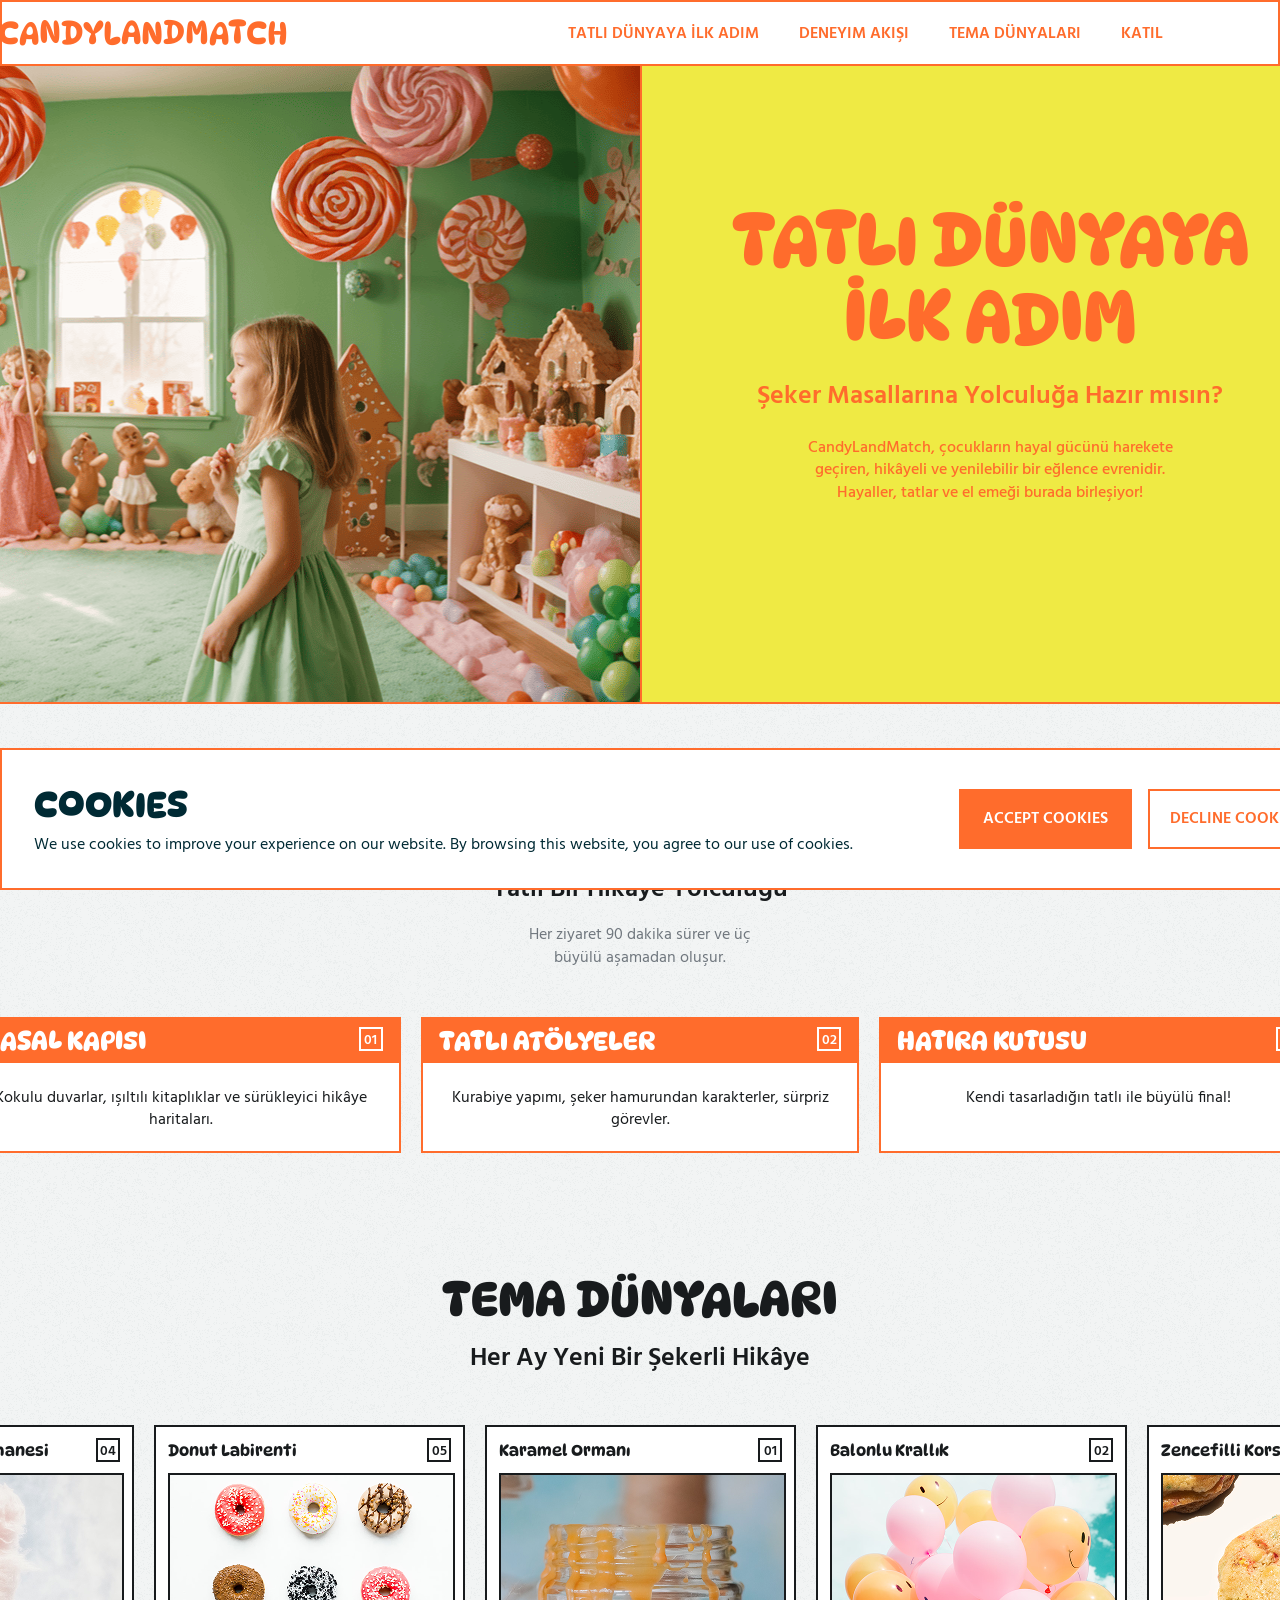
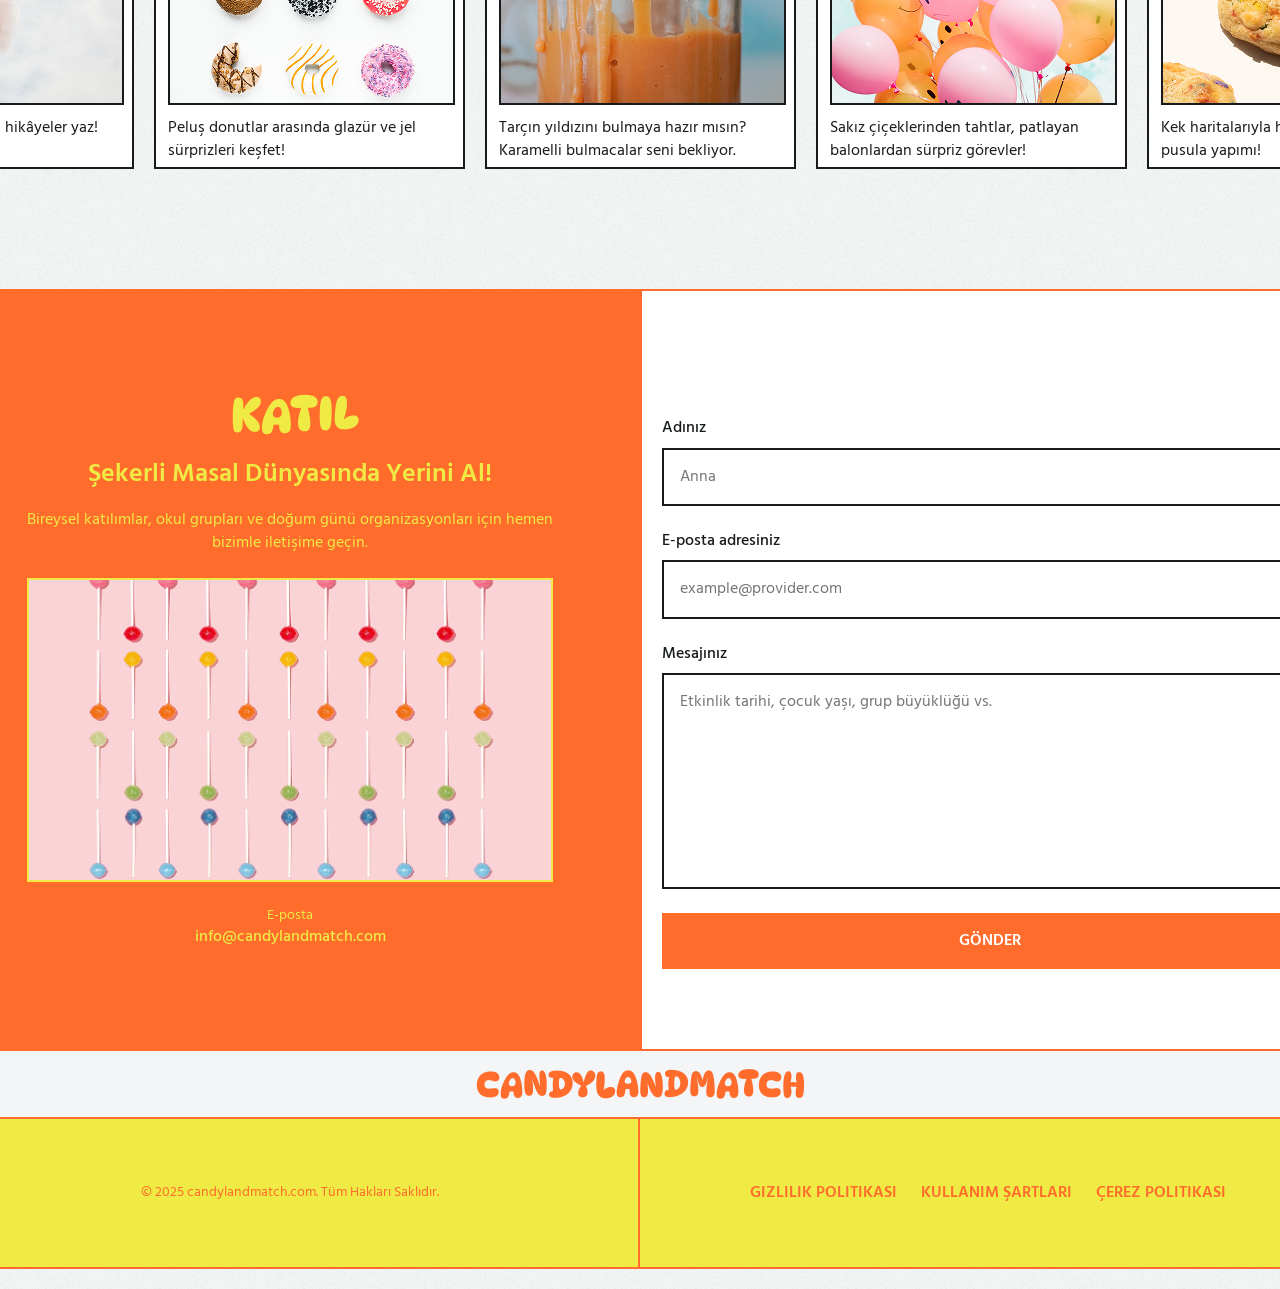
==== commit 6bbae8ab: "Update index.html" ====
--- a/index.html
+++ b/index.html
@@ -293,6 +293,7 @@
               type="text"
               name="name"
               placeholder="Anna"
+              required
             />
             <p class="w-i-features-form-text">E-posta adresiniz</p>
             <input
@@ -300,12 +301,14 @@
               type="email"
               name="email"
               placeholder="example@provider.com"
+              required
             />
             <p class="w-i-features-form-text">Mesajınız</p>
             <textarea
               class="w-i-features-input w-i-features-textarea"
               name="message"
               placeholder="Etkinlik tarihi, çocuk yaşı, grup büyüklüğü vs."
+              required
             ></textarea>
             <button class="w-i-features-button" type="submit">Gönder</button>
           </form>
--- a/css/main.css
+++ b/css/main.css
@@ -291,7 +291,7 @@
     line-height: 140%;
     letter-spacing: 0%;
     text-transform: uppercase;
-    margin-right: 330px;
+    margin-right: 240px;
   }
   .w-i-navigation-item-desk {
     display: none;
